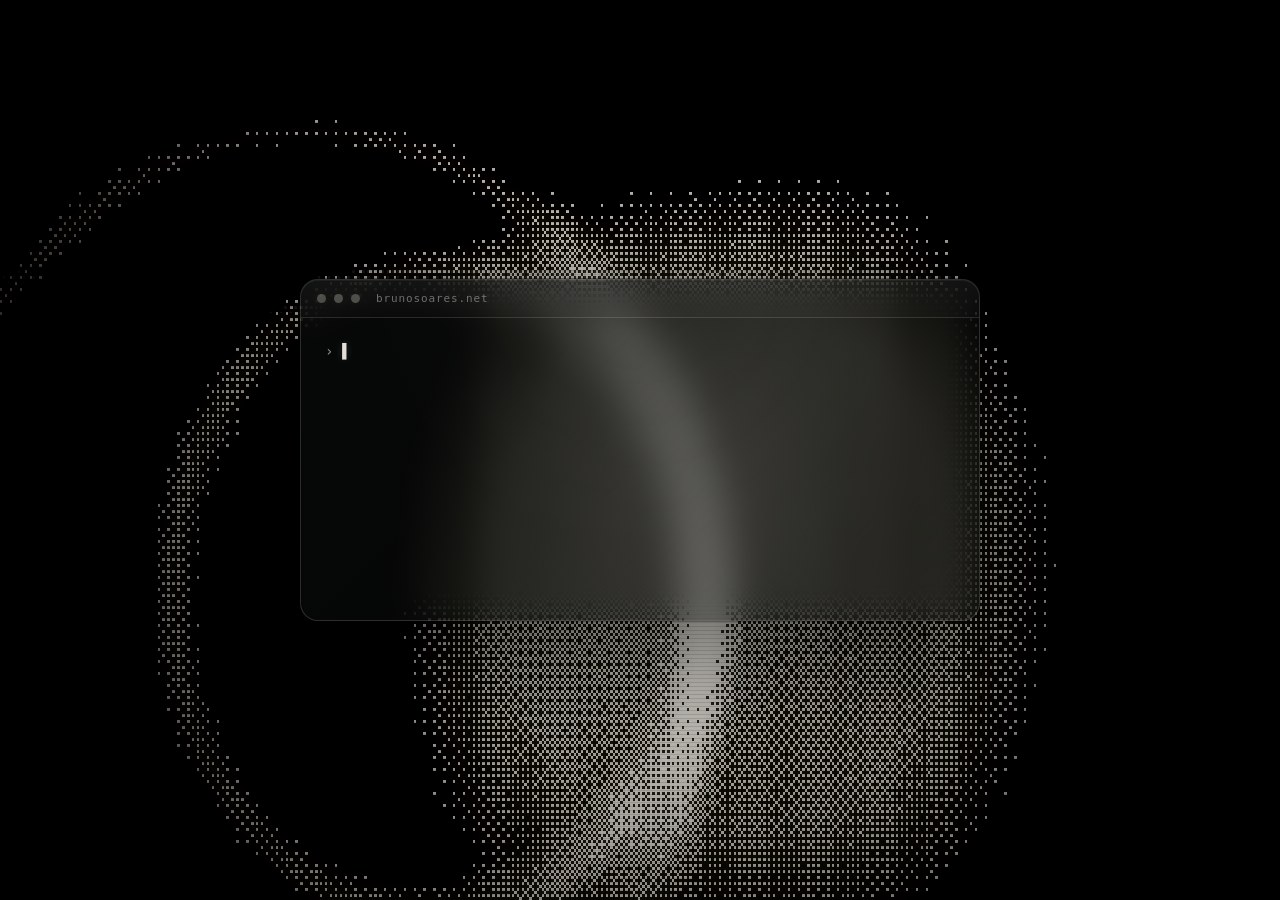
==== index.html @ 2363881c "fix: render terminal command text without input scrolling" ====
<!doctype html>
<html lang="en">
<head>
  <meta charset="UTF-8">
  <meta name="viewport" content="width=device-width, initial-scale=1.0">
  <meta name="description" content="brunosoares.net">
  <meta name="theme-color" content="#000000">
  <meta property="og:type" content="website">
  <meta property="og:title" content="brunosoares.net">
  <meta property="og:description" content="You've arrived.">
  <meta property="og:url" content="https://brunosoares.net/">
  <meta name="twitter:card" content="summary">
  <link rel="canonical" href="https://brunosoares.net/">
  <link rel="icon" href="favicon.svg" type="image/svg+xml">
  <title>brunosoares.net</title>
  <style>
    :root {
      color-scheme: dark;
      --bg: #040504;
      --ink: #f4f1ea;
      --muted: #a3a099;
      --panel: rgba(6, 8, 7, 0.66);
      --line: rgba(244, 241, 234, 0.16);
    }
    * { box-sizing: border-box; }
    html, body { margin: 0; min-height: 100%; background: var(--bg); color: var(--ink); font-family: ui-sans-serif, system-ui, -apple-system, BlinkMacSystemFont, "Segoe UI", sans-serif; overflow: hidden; }
    canvas { position: fixed; inset: 0; width: 100vw; height: 100vh; display: block; }
    .shade {
      position: fixed; inset: 0; pointer-events: none;
      background:
        radial-gradient(circle at 50% 42%, transparent 0 28%, rgba(0,0,0,.24) 62%, rgba(0,0,0,.7) 100%),
        linear-gradient(90deg, rgba(0,0,0,.55), transparent 24%, transparent 76%, rgba(0,0,0,.55));
      mix-blend-mode: multiply;
    }
    .content {
      position: relative; z-index: 2; min-height: 100svh; display: grid; place-items: center;
      padding: max(18px, env(safe-area-inset-top)) max(16px, env(safe-area-inset-right)) max(18px, env(safe-area-inset-bottom)) max(16px, env(safe-area-inset-left));
    }
    .card {
      width: min(560px, 88vw); min-height: 260px; border: 1px solid var(--line); border-radius: 22px;
      background:
        linear-gradient(135deg, rgba(8,10,9,.78), rgba(7,9,8,.48)),
        radial-gradient(circle at 50% 0%, rgba(241,234,219,.08), transparent 58%);
      box-shadow: 0 32px 120px rgba(0,0,0,.58), 0 0 0 1px rgba(0,0,0,.28), inset 0 1px 0 rgba(255,255,255,.05);
      backdrop-filter: blur(16px) saturate(118%);
      overflow: hidden;
      transform: translateY(-1vh);
      transition: width .45s ease, min-height .45s ease, transform .45s ease, border-radius .45s ease, background .45s ease;
    }
    body[data-layout="splash"] .card { width: min(620px, 88vw); min-height: 260px; transform: translateY(-1vh); border-radius: 24px; }
    body[data-layout="terminal"] .card { width: min(560px, 88vw); min-height: 260px; transform: translate(2.5vw, -1vh); border-radius: 18px; }
    .terminal-bar {
      height: 38px; display: flex; align-items: center; gap: 8px; padding: 0 16px;
      border-bottom: 1px solid rgba(241,234,219,.105);
      background: linear-gradient(180deg, rgba(255,255,255,.045), rgba(255,255,255,.01));
    }
    .dot { width: 9px; height: 9px; border-radius: 50%; background: rgba(241,234,219,.28); box-shadow: 0 0 12px rgba(241,234,219,.08); }
    .terminal-title { margin-left: 8px; color: rgba(244,241,234,.42); font: 11px/1 ui-monospace, SFMono-Regular, Menlo, monospace; letter-spacing: .08em; }
    .terminal-body { padding: clamp(42px, 7vw, 76px) clamp(34px, 6vw, 64px); height: 238px; display: flex; flex-direction: column; justify-content: center; align-items: flex-start; }
    .terminal-stack { width: min(31ch, 100%); margin: 0 auto; transition: width .45s ease; }
    .terminal-line { min-height: 1.6em; margin: 0; width: 31ch; max-width: 100%; font-family: ui-monospace, 'SF Mono', 'Cascadia Mono', 'Segoe UI Mono', Menlo, Monaco, Consolas, monospace; text-align: left; transition: width .45s ease, text-align .45s ease, padding-left .45s ease; }
    .terminal-line.domain { font-size: clamp(0.85rem, 2.2vw, 1rem); line-height: 1.6; letter-spacing: 0.18em; text-transform: lowercase; color: rgba(232,236,244,.92); text-shadow: -0.4px 0 rgba(255,80,80,.12), 0.4px 0 rgba(80,120,255,.14), 0 0 12px rgba(180,200,255,.25), 0 0 28px rgba(140,170,255,.12); }
    .terminal-line.message { margin-top: .8rem; color: rgba(220,228,240,.72); font-size: clamp(0.75rem, 1.8vw, 0.875rem); line-height: 1.6; letter-spacing: 0.06em; text-shadow: -0.3px 0 rgba(255,80,80,.08), 0.3px 0 rgba(80,120,255,.10), 0 0 8px rgba(180,200,255,.18); }
    .terminal-line.prompt { margin-top: .8rem; height: 1.6em; }
    .typing-cursor { display: inline-block; width: 1ch; color: rgba(241,234,219,.82); text-shadow: 0 0 8px rgba(180,200,255,.22); visibility: hidden; }
    .typing-cursor.visible { visibility: visible; }
    .typing-cursor.idle { animation: blink 1.06s step-end infinite; }
    @keyframes blink { 0%,100%{opacity:1} 50%{opacity:0} }
    body[data-layout="splash"] .terminal-bar { opacity: .38; }
    body[data-layout="splash"] .terminal-stack { width: min(34ch, 100%); }
    body[data-layout="splash"] .terminal-line { width: 34ch; text-align: center; }
    body[data-layout="splash"] .terminal-line.domain,
    body[data-layout="splash"] .terminal-line.message { padding-left: 1ch; }
    body[data-layout="terminal"] .terminal-bar { opacity: 1; }
    body[data-layout="terminal"] .terminal-stack { width: min(31ch, 100%); }
    body[data-layout="terminal"] .terminal-line { width: 31ch; text-align: left; }
    body[data-layout="terminal"] .terminal-line.domain,
    body[data-layout="terminal"] .terminal-line.message { padding-left: 0; }
    body[data-terminal-mode="interactive"] .card { width: min(680px, calc(100vw - 32px)); min-height: 340px; transform: translate(0, 0); }
    body[data-terminal-mode="interactive"] .terminal-title::before { content: "brunosoares.net"; }
    body[data-terminal-mode="interactive"] .terminal-body { height: 302px; justify-content: flex-start; padding: 22px 24px; }
    body[data-terminal-mode="interactive"] .terminal-stack { display: none; }
    body[data-terminal-mode="interactive"] .terminal-screen { display: block; }
    .terminal-screen { display: none; width: 100%; height: 100%; overflow: hidden; font: 14px/1.65 ui-monospace, 'SF Mono', 'Cascadia Mono', 'Segoe UI Mono', Menlo, Monaco, Consolas, monospace; color: rgba(244,241,234,.84); letter-spacing: .03em; text-shadow: 0 0 8px rgba(244,241,234,.16), 0 0 22px rgba(244,241,234,.06); }
    .terminal-history { white-space: pre-wrap; }
    .history-line { color: rgba(244,241,234,.94); }
    .history-output { color: rgba(244,241,234,.84); }
    .terminal-input-row { position: relative; display: flex; align-items: baseline; flex-wrap: wrap; white-space: pre-wrap; overflow-wrap: anywhere; }
    .prompt-symbol { flex: 0 0 auto; color: rgba(163,160,153,.9); margin-right: 1ch; }
    .command-text { min-width: 0; max-width: calc(100% - 3ch); color: rgba(244,241,234,.94); overflow-wrap: anywhere; }
    .terminal-input { position: absolute; inset: 0 auto auto 0; width: 1px; height: 1em; border: 0; border-radius: 0; padding: 0; margin: 0; outline: none; background: transparent; color: transparent; font: inherit; letter-spacing: inherit; appearance: none; caret-color: transparent; opacity: 0; }
    .command-cursor { display: inline-block; flex: 0 0 auto; color: rgba(244,241,234,.92); animation: blink 1.06s step-end infinite; }
    .terminal-help { color: rgba(141,144,136,.82); }
    .controls {
      position: fixed; z-index: 4; left: 16px; bottom: 16px; right: 16px; display: flex; flex-wrap: wrap; gap: 10px; align-items: center;
      font: 12px/1 ui-monospace, SFMono-Regular, Menlo, monospace; color: rgba(241,234,219,.78);
    }
    button, label {
      border: 1px solid var(--line); background: var(--panel); color: inherit; border-radius: 999px; padding: 10px 12px; backdrop-filter: blur(10px);
    }
    button { cursor: pointer; }
    button.active { background: rgba(241,234,219,.14); color: #fff7e8; border-color: rgba(241,234,219,.34); }
    input { accent-color: #f1eadb; vertical-align: middle; width: 92px; }
    .hint { margin-left: auto; opacity: .55; }
    @media (max-width: 720px) {
      .content { place-items: center; padding: max(18px, env(safe-area-inset-top)) max(12px, env(safe-area-inset-right)) max(18px, env(safe-area-inset-bottom)) max(12px, env(safe-area-inset-left)); }
      body[data-terminal-mode="interactive"] .card { width: calc(100vw - 24px - env(safe-area-inset-left) - env(safe-area-inset-right)); min-height: clamp(220px, 38svh, 320px); margin: 0 auto; border-radius: 16px; }
      .terminal-bar { height: 34px; padding: 0 12px; }
      .dot { width: 7px; height: 7px; }
      body[data-terminal-mode="interactive"] .terminal-body { height: clamp(186px, calc(38svh - 34px), 286px); padding: 16px 17px; }
      .terminal-screen { font-size: clamp(12px, 3.35vw, 14px); line-height: 1.6; letter-spacing: .015em; }
    }
    @media (min-width: 721px) and (max-width: 1100px) {
      body[data-terminal-mode="interactive"] .card { width: min(640px, 84vw); min-height: 320px; }
      body[data-terminal-mode="interactive"] .terminal-body { height: 282px; }
    }
    @media (max-height: 520px) and (orientation: landscape) {
      .content { padding: 18px max(22px, env(safe-area-inset-right)) 18px max(22px, env(safe-area-inset-left)); }
      body[data-terminal-mode="interactive"] .card { width: min(560px, 72vw); min-height: clamp(190px, 68svh, 260px); border-radius: 14px; }
      .terminal-bar { height: 30px; padding: 0 11px; }
      .dot { width: 6px; height: 6px; }
      body[data-terminal-mode="interactive"] .terminal-body { height: clamp(158px, calc(68svh - 30px), 230px); padding: 13px 15px; }
      .terminal-screen { font-size: clamp(11px, 2.3vw, 13px); line-height: 1.45; }
    }
    @media (prefers-reduced-motion: reduce) {
      .card, .terminal-stack, .terminal-line { transition: none !important; }
      .command-cursor, .typing-cursor.idle { animation: blink 1.4s step-end infinite; }
    }
  </style>
</head>
<body data-layout="terminal" data-terminal-mode="interactive">
  <canvas id="bg"></canvas>
  <div class="shade"></div>
  <main class="content" aria-label="Demo content">
    <section class="card" aria-label="Floating terminal concept">
      <div class="terminal-bar" aria-hidden="true">
        <span class="dot"></span><span class="dot"></span><span class="dot"></span>
        <span class="terminal-title"></span>
      </div>
      <div class="terminal-body" id="terminalBody">
        <div class="terminal-stack">
          <p class="terminal-line domain" id="lineDomain"></p>
          <p class="terminal-line message" id="lineMessage"></p>
          <p class="terminal-line prompt" id="linePrompt"><span class="typing-cursor idle" id="typingCursor" aria-hidden="true">▌</span></p>
        </div>
        <div class="terminal-screen" id="terminalScreen" aria-label="Interactive terminal">
          <div class="terminal-history" id="terminalHistory"></div>
          <div class="terminal-input-row">
            <span class="prompt-symbol">›</span><span id="terminalCommandText" class="command-text" aria-hidden="true"></span><input id="terminalInput" class="terminal-input" type="text" autocomplete="off" autocorrect="off" autocapitalize="off" spellcheck="false" aria-label="Terminal command"><span class="command-cursor">▌</span>
          </div>
        </div>
      </div>
    </section>
  </main>
<script>
(() => {
  const canvas = document.getElementById('bg');
  const ctx = canvas.getContext('2d', { alpha: false });
  const dither = document.createElement('canvas');
  const dx = dither.getContext('2d', { willReadFrequently: true });
  const fx = document.createElement('canvas');
  const fctx = fx.getContext('2d');
  let W = 0, H = 0, DPR = 1, paused = false, t0 = performance.now(), mode = 0;
  const controls = { intensity: { value: 0.72 }, motion: { value: 0.38 } };
  const terminalBody = document.getElementById('terminalBody');
  const lineDomain = document.getElementById('lineDomain');
  const lineMessage = document.getElementById('lineMessage');
  const linePrompt = document.getElementById('linePrompt');
  const typingCursor = document.getElementById('typingCursor');
  const terminalInput = document.getElementById('terminalInput');
  const terminalCommandText = document.getElementById('terminalCommandText');
  const terminalHistory = document.getElementById('terminalHistory');
  const routes = {
    photos: 'https://photos.brunosoares.net',
    meals: 'https://meals.brunosoares.net',
  };

  const reducedMotion = matchMedia('(prefers-reduced-motion: reduce)').matches;

  const bayer8 = [
    0,48,12,60,3,51,15,63, 32,16,44,28,35,19,47,31, 8,56,4,52,11,59,7,55, 40,24,36,20,43,27,39,23,
    2,50,14,62,1,49,13,61, 34,18,46,30,33,17,45,29, 10,58,6,54,9,57,5,53, 42,26,38,22,41,25,37,21
  ].map(v => (v + .5) / 64);

  function resize() {
    DPR = Math.min(devicePixelRatio || 1, 2);
    W = Math.floor(innerWidth * DPR); H = Math.floor(innerHeight * DPR);
    canvas.width = W; canvas.height = H;
    const portrait = innerHeight > innerWidth * 1.12;
    if (portrait) {
      const shortSide = Math.min(innerWidth, innerHeight);
      dither.width = Math.max(360, Math.floor(shortSide / 2.1));
      dither.height = dither.width;
    } else {
      dither.width = Math.max(520, Math.floor(innerWidth / 3));
      dither.height = Math.max(300, Math.floor(innerHeight / 3));
    }
    fx.width = dither.width; fx.height = dither.height;
  }
  addEventListener('resize', () => {
    resize();
    if (reducedMotion) requestAnimationFrame(frame);
  }, { passive: true }); resize();

  function smoothNoise(x, y, seed=0) {
    return Math.sin(x * 1.73 + seed) * Math.cos(y * 1.31 - seed * .7) * .5 +
           Math.sin((x + y) * .83 + seed * 1.9) * .26 +
           Math.cos(Math.hypot(x, y) * 1.9 - seed) * .18;
  }
  function clamp(v, a=0, b=1) { return Math.max(a, Math.min(b, v)); }
  function softCircle(x, y, cx, cy, r, feather) {
    const d = Math.hypot(x - cx, y - cy);
    return clamp(1 - (d - r) / feather);
  }
  function ring(x, y, cx, cy, r, width) {
    const d = Math.abs(Math.hypot(x - cx, y - cy) - r);
    return clamp(1 - d / width);
  }

  function renderField(time) {
    const w = dither.width, h = dither.height;
    const img = dx.createImageData(w, h);
    const data = img.data;
    const intensity = Number(controls.intensity.value) * (reducedMotion ? 0.82 : 1);
    const motion = reducedMotion ? 0 : Number(controls.motion.value);
    const tt = time * (.08 + motion * .32);
    const aspect = w / h;

    for (let y = 0, p = 0; y < h; y++) {
      const ny = (y / h - .5) * 2;
      for (let x = 0; x < w; x++, p += 4) {
        const nx = (x / w - .5) * 2 * aspect;
        let v = 0;
        if (mode === 0) {
          const c1x = Math.sin(tt*.83) * .42, c1y = Math.cos(tt*.61) * .28;
          const c2x = Math.cos(tt*.37 + 2.1) * .78, c2y = Math.sin(tt*.51 + .4) * .46;
          v += softCircle(nx, ny, c1x, c1y, .56 + .08*Math.sin(tt), .42) * .66;
          v += ring(nx, ny, c2x, c2y, .72, .12) * .44;
          v += ring(nx, ny, -.9, .38, 1.05 + .08*Math.sin(tt*.7), .1) * .34;
          v += smoothNoise(nx*3.0, ny*3.0, tt) * .12;
        } else if (mode === 1) {
          const wave = Math.sin((nx * 3.1 + smoothNoise(nx*1.4, ny*2.4, tt) * 1.7 + tt) * Math.PI);
          v += (.5 + .5 * wave) * .48;
          v += softCircle(nx, ny, .1*Math.sin(tt), -.05, .9, .75) * .36;
          v += smoothNoise(nx*5.5, ny*2.2, tt*1.7) * .18;
        } else {
          v += ring(nx, ny, -.15 + .1*Math.sin(tt), .05, .78, .08) * .55;
          v += ring(nx, ny, -.15, .05, .36 + .04*Math.cos(tt), .045) * .42;
          v += softCircle(nx, ny, .64, -.42, .38, .32) * .32;
          v += (Math.abs(Math.sin((nx*9.0 + ny*2.0 + tt*.9))) < .18 ? .18 : 0);
          v += smoothNoise(nx*4.2, ny*4.2, tt) * .14;
        }
        const vignette = 1 - clamp(Math.hypot(nx/aspect, ny) * .66);
        v = clamp((v * (.72 + vignette*.28) - .17) * (1.3 * intensity));

        const threshold = bayer8[(x & 7) + ((y & 7) << 3)];
        const dot = v > threshold * .92 ? 1 : 0;
        const shade = dot ? 198 + Math.floor(v * 46) : Math.floor(v * 54);
        data[p] = shade; data[p+1] = shade - 3; data[p+2] = shade - 12; data[p+3] = 255;
      }
    }
    dx.putImageData(img, 0, 0);
  }

  function drawScanlines(time) {
    ctx.save();
    ctx.globalAlpha = .12;
    ctx.fillStyle = '#000';
    const gap = Math.max(3, Math.floor(4 * DPR));
    for (let y = Math.floor((time*18) % gap); y < H; y += gap) ctx.fillRect(0, y, W, 1);
    ctx.restore();
  }

  function drawArtifacts(time) {
    const intensity = Number(controls.intensity.value);
    fctx.clearRect(0,0,fx.width,fx.height);
    fctx.save();
    fctx.globalAlpha = .28 * intensity;
    fctx.fillStyle = '#f1eadb';
    const count = 42;
    for (let i=0;i<count;i++) {
      const x = ((Math.sin(i*97.13 + time*.13) * 43758.5) % 1 + 1) % 1 * fx.width;
      const y = ((Math.sin(i*31.77 + 9 + time*.07) * 24634.2) % 1 + 1) % 1 * fx.height;
      const s = (i % 5 === 0 ? 2.2 : 1.2) * DPR;
      if ((i + Math.floor(time*2)) % 7 === 0) continue;
      fctx.fillRect(x-s*2, y, s*4, s);
      fctx.fillRect(x, y-s*2, s, s*4);
    }
    fctx.globalAlpha = .18 * intensity;
    fctx.font = '10px ui-monospace, SFMono-Regular, Menlo, monospace';
    fctx.fillText('signal: latent / renderer: bayer-8 / state: dreaming', 18, fx.height - 18);
    fctx.restore();

    ctx.save();
    ctx.imageSmoothingEnabled = false;
    ctx.globalCompositeOperation = 'screen';
    ctx.drawImage(fx, 0, 0, W, H);
    ctx.restore();
  }

  function glitchBands(time) {
    const motion = Number(controls.motion.value);
    if (motion < .05) return;
    ctx.save();
    ctx.globalAlpha = .08 + motion * .06;
    const bands = 3;
    for (let i=0;i<bands;i++) {
      const y = Math.floor((((Math.sin(time*.31 + i*2.4)+1)/2) * H));
      const h = Math.max(2, Math.floor((5 + i*4) * DPR));
      const shift = Math.floor(Math.sin(time*2.7 + i) * 18 * DPR * motion);
      ctx.drawImage(canvas, 0, y, W, h, shift, y, W, h);
    }
    ctx.restore();
  }

  function frame(now) {
    const time = reducedMotion ? 0 : (now - t0) / 1000;
    renderField(time);
    ctx.fillStyle = '#040504'; ctx.fillRect(0,0,W,H);
    ctx.save();
    ctx.imageSmoothingEnabled = false;
    ctx.globalAlpha = .9;
    if (innerHeight > innerWidth * 1.12) {
      const cover = Math.max(W / dither.width, H / dither.height);
      const drawW = dither.width * cover;
      const drawH = dither.height * cover;
      ctx.drawImage(dither, (W - drawW) / 2, (H - drawH) / 2, drawW, drawH);
    } else {
      ctx.drawImage(dither, 0, 0, W, H);
    }
    ctx.restore();
    if (!reducedMotion) {
      glitchBands(time);
      drawScanlines(time);
      requestAnimationFrame(frame);
    }
  }
  requestAnimationFrame(frame);
  setTimeout(() => terminalInput.focus(), 120);

  function appendHistory(text, className = 'history-line') {
    const line = document.createElement('div');
    line.className = className;
    line.textContent = text;
    terminalHistory.appendChild(line);
  }

  function syncCommandText() {
    terminalCommandText.textContent = terminalInput.value;
  }
  terminalInput.addEventListener('input', syncCommandText);
  syncCommandText();

  function submitCommand() {
    const raw = terminalInput.value.trim();
    if (!raw) return;
    const cmd = raw.toLowerCase();
    terminalInput.value = '';
    syncCommandText();
    if (cmd === 'clear') {
      terminalHistory.replaceChildren();
      return;
    }
    appendHistory(`› ${raw}`);
    if (routes[cmd]) {
      appendHistory(`opening ${routes[cmd]} …`, 'history-output');
      window.location.href = routes[cmd];
    } else {
      appendHistory(`command not found: ${raw}`, 'history-output');
    }
  }

  terminalInput.addEventListener('keydown', e => {
    if (e.key === 'Enter') { e.preventDefault(); submitCommand(); }
  });

  document.getElementById('terminalScreen').addEventListener('click', () => terminalInput.focus());

  addEventListener('keydown', e => {
    const typingInTerminal = document.body.dataset.terminalMode === 'interactive' && document.activeElement === terminalInput;
    if (e.key === ' ' && !typingInTerminal) { paused = !paused; e.preventDefault(); }
    if (typingInTerminal) return;
    if (e.key.toLowerCase() === 's') {
      const a = document.createElement('a'); a.download = `halftone-bg-${Date.now()}.png`; a.href = canvas.toDataURL('image/png'); a.click();
    }
  });
})();
</script>
</body>
</html>
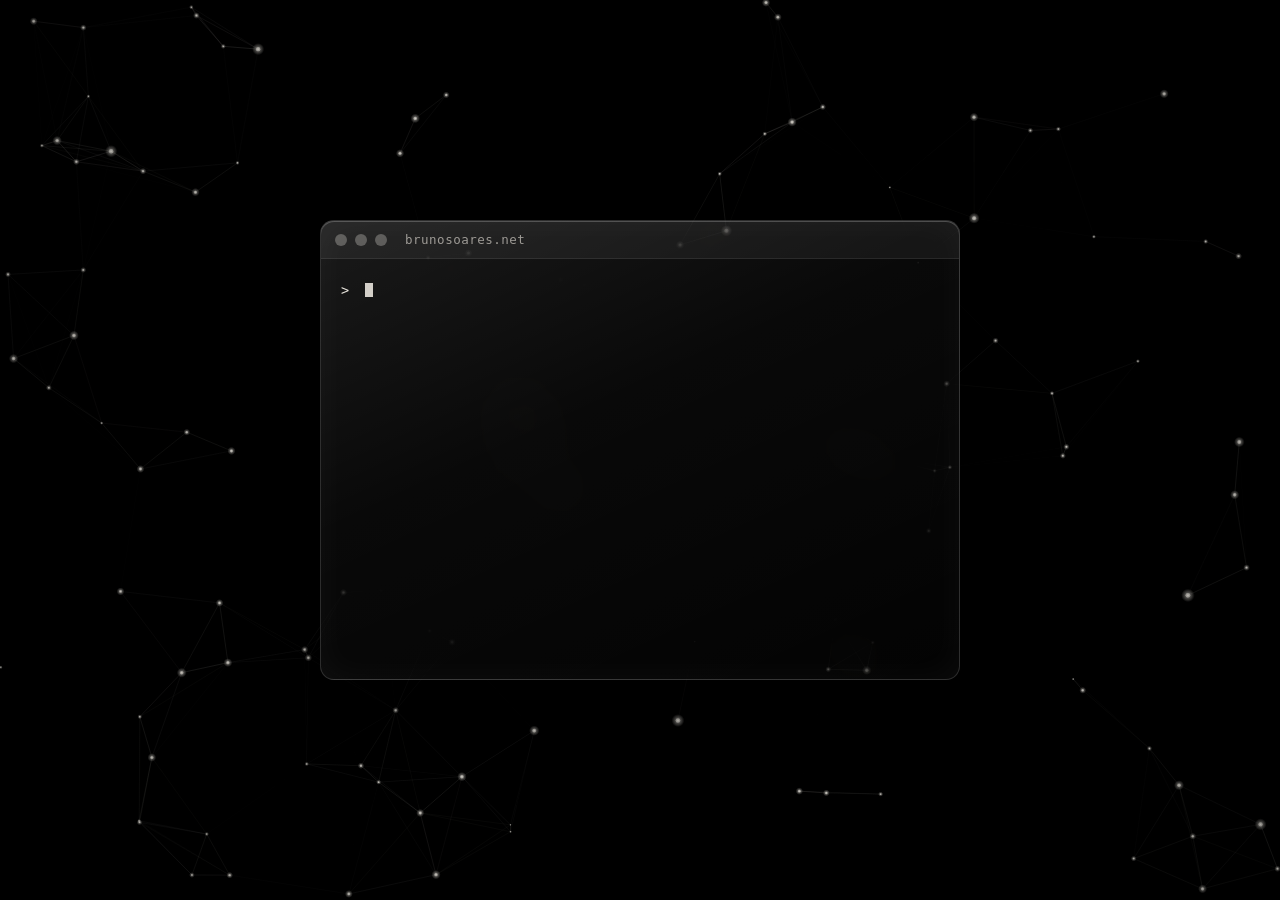
==== commit 10ea8aa4: "Replace landing page with interactive constellation terminal - Self-contained index.html: glass term" ====
--- a/index.html
+++ b/index.html
@@ -1,389 +1,311 @@
-<!doctype html>
+<!DOCTYPE html>
 <html lang="en">
 <head>
-  <meta charset="UTF-8">
-  <meta name="viewport" content="width=device-width, initial-scale=1.0">
-  <meta name="description" content="brunosoares.net">
-  <meta name="theme-color" content="#000000">
-  <meta property="og:type" content="website">
-  <meta property="og:title" content="brunosoares.net">
-  <meta property="og:description" content="You've arrived.">
-  <meta property="og:url" content="https://brunosoares.net/">
-  <meta name="twitter:card" content="summary">
-  <link rel="canonical" href="https://brunosoares.net/">
-  <link rel="icon" href="favicon.svg" type="image/svg+xml">
-  <title>brunosoares.net</title>
-  <style>
-    :root {
-      color-scheme: dark;
-      --bg: #040504;
-      --ink: #f4f1ea;
-      --muted: #a3a099;
-      --panel: rgba(6, 8, 7, 0.66);
-      --line: rgba(244, 241, 234, 0.16);
-    }
-    * { box-sizing: border-box; }
-    html, body { margin: 0; min-height: 100%; background: var(--bg); color: var(--ink); font-family: ui-sans-serif, system-ui, -apple-system, BlinkMacSystemFont, "Segoe UI", sans-serif; overflow: hidden; }
-    canvas { position: fixed; inset: 0; width: 100vw; height: 100vh; display: block; }
-    .shade {
-      position: fixed; inset: 0; pointer-events: none;
-      background:
-        radial-gradient(circle at 50% 42%, transparent 0 28%, rgba(0,0,0,.24) 62%, rgba(0,0,0,.7) 100%),
-        linear-gradient(90deg, rgba(0,0,0,.55), transparent 24%, transparent 76%, rgba(0,0,0,.55));
-      mix-blend-mode: multiply;
-    }
-    .content {
-      position: relative; z-index: 2; min-height: 100svh; display: grid; place-items: center;
-      padding: max(18px, env(safe-area-inset-top)) max(16px, env(safe-area-inset-right)) max(18px, env(safe-area-inset-bottom)) max(16px, env(safe-area-inset-left));
-    }
-    .card {
-      width: min(560px, 88vw); min-height: 260px; border: 1px solid var(--line); border-radius: 22px;
-      background:
-        linear-gradient(135deg, rgba(8,10,9,.78), rgba(7,9,8,.48)),
-        radial-gradient(circle at 50% 0%, rgba(241,234,219,.08), transparent 58%);
-      box-shadow: 0 32px 120px rgba(0,0,0,.58), 0 0 0 1px rgba(0,0,0,.28), inset 0 1px 0 rgba(255,255,255,.05);
-      backdrop-filter: blur(16px) saturate(118%);
-      overflow: hidden;
-      transform: translateY(-1vh);
-      transition: width .45s ease, min-height .45s ease, transform .45s ease, border-radius .45s ease, background .45s ease;
-    }
-    body[data-layout="splash"] .card { width: min(620px, 88vw); min-height: 260px; transform: translateY(-1vh); border-radius: 24px; }
-    body[data-layout="terminal"] .card { width: min(560px, 88vw); min-height: 260px; transform: translate(2.5vw, -1vh); border-radius: 18px; }
-    .terminal-bar {
-      height: 38px; display: flex; align-items: center; gap: 8px; padding: 0 16px;
-      border-bottom: 1px solid rgba(241,234,219,.105);
-      background: linear-gradient(180deg, rgba(255,255,255,.045), rgba(255,255,255,.01));
-    }
-    .dot { width: 9px; height: 9px; border-radius: 50%; background: rgba(241,234,219,.28); box-shadow: 0 0 12px rgba(241,234,219,.08); }
-    .terminal-title { margin-left: 8px; color: rgba(244,241,234,.42); font: 11px/1 ui-monospace, SFMono-Regular, Menlo, monospace; letter-spacing: .08em; }
-    .terminal-body { padding: clamp(42px, 7vw, 76px) clamp(34px, 6vw, 64px); height: 238px; display: flex; flex-direction: column; justify-content: center; align-items: flex-start; }
-    .terminal-stack { width: min(31ch, 100%); margin: 0 auto; transition: width .45s ease; }
-    .terminal-line { min-height: 1.6em; margin: 0; width: 31ch; max-width: 100%; font-family: ui-monospace, 'SF Mono', 'Cascadia Mono', 'Segoe UI Mono', Menlo, Monaco, Consolas, monospace; text-align: left; transition: width .45s ease, text-align .45s ease, padding-left .45s ease; }
-    .terminal-line.domain { font-size: clamp(0.85rem, 2.2vw, 1rem); line-height: 1.6; letter-spacing: 0.18em; text-transform: lowercase; color: rgba(232,236,244,.92); text-shadow: -0.4px 0 rgba(255,80,80,.12), 0.4px 0 rgba(80,120,255,.14), 0 0 12px rgba(180,200,255,.25), 0 0 28px rgba(140,170,255,.12); }
-    .terminal-line.message { margin-top: .8rem; color: rgba(220,228,240,.72); font-size: clamp(0.75rem, 1.8vw, 0.875rem); line-height: 1.6; letter-spacing: 0.06em; text-shadow: -0.3px 0 rgba(255,80,80,.08), 0.3px 0 rgba(80,120,255,.10), 0 0 8px rgba(180,200,255,.18); }
-    .terminal-line.prompt { margin-top: .8rem; height: 1.6em; }
-    .typing-cursor { display: inline-block; width: 1ch; color: rgba(241,234,219,.82); text-shadow: 0 0 8px rgba(180,200,255,.22); visibility: hidden; }
-    .typing-cursor.visible { visibility: visible; }
-    .typing-cursor.idle { animation: blink 1.06s step-end infinite; }
-    @keyframes blink { 0%,100%{opacity:1} 50%{opacity:0} }
-    body[data-layout="splash"] .terminal-bar { opacity: .38; }
-    body[data-layout="splash"] .terminal-stack { width: min(34ch, 100%); }
-    body[data-layout="splash"] .terminal-line { width: 34ch; text-align: center; }
-    body[data-layout="splash"] .terminal-line.domain,
-    body[data-layout="splash"] .terminal-line.message { padding-left: 1ch; }
-    body[data-layout="terminal"] .terminal-bar { opacity: 1; }
-    body[data-layout="terminal"] .terminal-stack { width: min(31ch, 100%); }
-    body[data-layout="terminal"] .terminal-line { width: 31ch; text-align: left; }
-    body[data-layout="terminal"] .terminal-line.domain,
-    body[data-layout="terminal"] .terminal-line.message { padding-left: 0; }
-    body[data-terminal-mode="interactive"] .card { width: min(680px, calc(100vw - 32px)); min-height: 340px; transform: translate(0, 0); }
-    body[data-terminal-mode="interactive"] .terminal-title::before { content: "brunosoares.net"; }
-    body[data-terminal-mode="interactive"] .terminal-body { height: 302px; justify-content: flex-start; padding: 22px 24px; }
-    body[data-terminal-mode="interactive"] .terminal-stack { display: none; }
-    body[data-terminal-mode="interactive"] .terminal-screen { display: block; }
-    .terminal-screen { display: none; width: 100%; height: 100%; overflow: hidden; font: 14px/1.65 ui-monospace, 'SF Mono', 'Cascadia Mono', 'Segoe UI Mono', Menlo, Monaco, Consolas, monospace; color: rgba(244,241,234,.84); letter-spacing: .03em; text-shadow: 0 0 8px rgba(244,241,234,.16), 0 0 22px rgba(244,241,234,.06); }
-    .terminal-history { white-space: pre-wrap; }
-    .history-line { color: rgba(244,241,234,.94); }
-    .history-output { color: rgba(244,241,234,.84); }
-    .terminal-input-row { position: relative; display: flex; align-items: baseline; flex-wrap: wrap; white-space: pre-wrap; overflow-wrap: anywhere; }
-    .prompt-symbol { flex: 0 0 auto; color: rgba(163,160,153,.9); margin-right: 1ch; }
-    .command-text { min-width: 0; max-width: calc(100% - 3ch); color: rgba(244,241,234,.94); overflow-wrap: anywhere; }
-    .terminal-input { position: absolute; inset: 0 auto auto 0; width: 1px; height: 1em; border: 0; border-radius: 0; padding: 0; margin: 0; outline: none; background: transparent; color: transparent; font: inherit; letter-spacing: inherit; appearance: none; caret-color: transparent; opacity: 0; }
-    .command-cursor { display: inline-block; flex: 0 0 auto; color: rgba(244,241,234,.92); animation: blink 1.06s step-end infinite; }
-    .terminal-help { color: rgba(141,144,136,.82); }
-    .controls {
-      position: fixed; z-index: 4; left: 16px; bottom: 16px; right: 16px; display: flex; flex-wrap: wrap; gap: 10px; align-items: center;
-      font: 12px/1 ui-monospace, SFMono-Regular, Menlo, monospace; color: rgba(241,234,219,.78);
-    }
-    button, label {
-      border: 1px solid var(--line); background: var(--panel); color: inherit; border-radius: 999px; padding: 10px 12px; backdrop-filter: blur(10px);
-    }
-    button { cursor: pointer; }
-    button.active { background: rgba(241,234,219,.14); color: #fff7e8; border-color: rgba(241,234,219,.34); }
-    input { accent-color: #f1eadb; vertical-align: middle; width: 92px; }
-    .hint { margin-left: auto; opacity: .55; }
-    @media (max-width: 720px) {
-      .content { place-items: center; padding: max(18px, env(safe-area-inset-top)) max(12px, env(safe-area-inset-right)) max(18px, env(safe-area-inset-bottom)) max(12px, env(safe-area-inset-left)); }
-      body[data-terminal-mode="interactive"] .card { width: calc(100vw - 24px - env(safe-area-inset-left) - env(safe-area-inset-right)); min-height: clamp(220px, 38svh, 320px); margin: 0 auto; border-radius: 16px; }
-      .terminal-bar { height: 34px; padding: 0 12px; }
-      .dot { width: 7px; height: 7px; }
-      body[data-terminal-mode="interactive"] .terminal-body { height: clamp(186px, calc(38svh - 34px), 286px); padding: 16px 17px; }
-      .terminal-screen { font-size: clamp(12px, 3.35vw, 14px); line-height: 1.6; letter-spacing: .015em; }
-    }
-    @media (min-width: 721px) and (max-width: 1100px) {
-      body[data-terminal-mode="interactive"] .card { width: min(640px, 84vw); min-height: 320px; }
-      body[data-terminal-mode="interactive"] .terminal-body { height: 282px; }
-    }
-    @media (max-height: 520px) and (orientation: landscape) {
-      .content { padding: 18px max(22px, env(safe-area-inset-right)) 18px max(22px, env(safe-area-inset-left)); }
-      body[data-terminal-mode="interactive"] .card { width: min(560px, 72vw); min-height: clamp(190px, 68svh, 260px); border-radius: 14px; }
-      .terminal-bar { height: 30px; padding: 0 11px; }
-      .dot { width: 6px; height: 6px; }
-      body[data-terminal-mode="interactive"] .terminal-body { height: clamp(158px, calc(68svh - 30px), 230px); padding: 13px 15px; }
-      .terminal-screen { font-size: clamp(11px, 2.3vw, 13px); line-height: 1.45; }
-    }
-    @media (prefers-reduced-motion: reduce) {
-      .card, .terminal-stack, .terminal-line { transition: none !important; }
-      .command-cursor, .typing-cursor.idle { animation: blink 1.4s step-end infinite; }
-    }
-  </style>
+<meta charset="utf-8" />
+<meta name="viewport" content="width=device-width, initial-scale=1, viewport-fit=cover" />
+<title>brunosoares.net</title>
+<meta name="description" content="An interactive landing page — a constellation field that reacts to your cursor, framed by a quiet glass terminal.">
+<meta name="theme-color" content="#000000">
+<meta property="og:type" content="website">
+<meta property="og:title" content="brunosoares.net">
+<meta property="og:description" content="An interactive landing page — a constellation field that reacts to your cursor, framed by a quiet glass terminal.">
+<meta property="og:url" content="https://brunosoares.net/">
+<meta name="twitter:card" content="summary">
+<link rel="canonical" href="https://brunosoares.net/">
+<link rel="icon" href="favicon.svg" type="image/svg+xml">
+<style>
+  :root { --ink:#e8e4dc; --accent:#e8e4dc; }
+  * { margin:0; padding:0; box-sizing:border-box; }
+  html, body { height:100%; background:#000; overflow:hidden; }
+  body {
+    font-family: ui-monospace, "SFMono-Regular", Menlo, Consolas, monospace;
+    color:var(--ink); touch-action:none;
+  }
+  #bg { position:fixed; inset:0; width:100%; height:100%; display:block; z-index:0; pointer-events:none; }
+
+  /* ---- glass terminal ---- */
+  .term {
+    position:fixed; z-index:2;
+    top:50%; left:50%; transform:translate(-50%,-50%);
+    width:min(640px, 92vw);
+    height:min(62vh, 460px);
+    border-radius:14px; overflow:hidden;
+    background:linear-gradient(155deg, rgba(255,255,255,.10), rgba(255,255,255,.035) 42%, rgba(255,255,255,.012));
+    -webkit-backdrop-filter:blur(28px) saturate(1.25);
+    backdrop-filter:blur(28px) saturate(1.25);
+    border:1px solid rgba(255,255,255,.16);
+    box-shadow:0 30px 80px rgba(0,0,0,.55), inset 0 1px 0 rgba(255,255,255,.22), inset 0 0 36px rgba(255,255,255,.04);
+  }
+  .bar {
+    height:38px; display:flex; align-items:center; gap:14px; padding:0 14px;
+    background:rgba(255,255,255,.05); border-bottom:1px solid rgba(255,255,255,.08);
+  }
+  .lights { display:flex; gap:8px; }
+  .lights i { width:12px; height:12px; border-radius:50%; display:block; background:rgba(232,228,220,.30); }
+  .title { flex:1; text-align:left; padding-left:4px; font-size:12.5px; letter-spacing:.04em; color:rgba(232,228,220,.62); }
+  .screen {
+    position:relative; height:calc(100% - 38px); padding:18px 20px; overflow:auto;
+    background:transparent; scrollbar-width:none; -ms-overflow-style:none;
+  }
+  .screen::-webkit-scrollbar { display:none; }
+  .lines { display:flex; flex-direction:column; gap:3px; }
+  .lines .row { font-size:13.5px; line-height:1.5; white-space:pre-wrap; word-break:break-word; }
+  .row.echo { color:rgba(232,228,220,.92); }
+  .row.dim  { color:rgba(232,228,220,.45); }
+  .inputline { display:flex; align-items:baseline; gap:8px; font-size:13.5px; line-height:1.5; margin-top:3px; white-space:pre; }
+  .prompt { color:var(--accent); flex:0 0 auto; }
+  .cmd { color:rgba(232,228,220,.92); white-space:pre; }
+  .cursor { display:inline-block; width:8px; height:1.05em; background:rgba(232,228,220,.9); transform:translateY(2px); animation:blink 1.05s steps(1,end) infinite; }
+  @keyframes blink { 0%,49%{opacity:1} 50%,100%{opacity:0} }
+  .hidden { position:absolute; inset:0; opacity:0; border:0; padding:0; margin:0; font-size:1px; color:transparent; background:transparent; caret-color:transparent; width:100%; height:100%; }
+</style>
 </head>
-<body data-layout="terminal" data-terminal-mode="interactive">
+<body>
   <canvas id="bg"></canvas>
-  <div class="shade"></div>
-  <main class="content" aria-label="Demo content">
-    <section class="card" aria-label="Floating terminal concept">
-      <div class="terminal-bar" aria-hidden="true">
-        <span class="dot"></span><span class="dot"></span><span class="dot"></span>
-        <span class="terminal-title"></span>
-      </div>
-      <div class="terminal-body" id="terminalBody">
-        <div class="terminal-stack">
-          <p class="terminal-line domain" id="lineDomain"></p>
-          <p class="terminal-line message" id="lineMessage"></p>
-          <p class="terminal-line prompt" id="linePrompt"><span class="typing-cursor idle" id="typingCursor" aria-hidden="true">▌</span></p>
-        </div>
-        <div class="terminal-screen" id="terminalScreen" aria-label="Interactive terminal">
-          <div class="terminal-history" id="terminalHistory"></div>
-          <div class="terminal-input-row">
-            <span class="prompt-symbol">›</span><span id="terminalCommandText" class="command-text" aria-hidden="true"></span><input id="terminalInput" class="terminal-input" type="text" autocomplete="off" autocorrect="off" autocapitalize="off" spellcheck="false" aria-label="Terminal command"><span class="command-cursor">▌</span>
-          </div>
-        </div>
-      </div>
-    </section>
-  </main>
+  <div class="term" id="term">
+    <div class="bar"><span class="lights"><i></i><i></i><i></i></span><span class="title">brunosoares.net</span></div>
+    <div class="screen" id="screen">
+      <div class="lines" id="lines"></div>
+      <div class="inputline"><span class="prompt">&gt;</span><span class="cmd" id="cmd"></span><span class="cursor" id="cursor"></span></div>
+    </div>
+    <input id="hidden" class="hidden" autocomplete="off" autocapitalize="off" autocorrect="off" spellcheck="false" />
+  </div>
+
 <script>
-(() => {
+(function () {
   const canvas = document.getElementById('bg');
   const ctx = canvas.getContext('2d', { alpha: false });
-  const dither = document.createElement('canvas');
-  const dx = dither.getContext('2d', { willReadFrequently: true });
-  const fx = document.createElement('canvas');
-  const fctx = fx.getContext('2d');
-  let W = 0, H = 0, DPR = 1, paused = false, t0 = performance.now(), mode = 0;
-  const controls = { intensity: { value: 0.72 }, motion: { value: 0.38 } };
-  const terminalBody = document.getElementById('terminalBody');
-  const lineDomain = document.getElementById('lineDomain');
-  const lineMessage = document.getElementById('lineMessage');
-  const linePrompt = document.getElementById('linePrompt');
-  const typingCursor = document.getElementById('typingCursor');
-  const terminalInput = document.getElementById('terminalInput');
-  const terminalCommandText = document.getElementById('terminalCommandText');
-  const terminalHistory = document.getElementById('terminalHistory');
-  const routes = {
-    photos: 'https://photos.brunosoares.net',
-    meals: 'https://meals.brunosoares.net',
-  };
-
-  const reducedMotion = matchMedia('(prefers-reduced-motion: reduce)').matches;
-
-  const bayer8 = [
-    0,48,12,60,3,51,15,63, 32,16,44,28,35,19,47,31, 8,56,4,52,11,59,7,55, 40,24,36,20,43,27,39,23,
-    2,50,14,62,1,49,13,61, 34,18,46,30,33,17,45,29, 10,58,6,54,9,57,5,53, 42,26,38,22,41,25,37,21
-  ].map(v => (v + .5) / 64);
-
-  function resize() {
-    DPR = Math.min(devicePixelRatio || 1, 2);
-    W = Math.floor(innerWidth * DPR); H = Math.floor(innerHeight * DPR);
-    canvas.width = W; canvas.height = H;
-    const portrait = innerHeight > innerWidth * 1.12;
-    if (portrait) {
-      const shortSide = Math.min(innerWidth, innerHeight);
-      dither.width = Math.max(360, Math.floor(shortSide / 2.1));
-      dither.height = dither.width;
+  const INK = '232,228,220';
+  const THEMES = { bone:{rgb:'232,228,220',glow:[235,231,223]}, ash:{rgb:'210,213,216',glow:[214,217,220]} };
+  let theme = 'bone';
+  const acc = () => THEMES[theme].rgb;
+
+  const MODES = ['constellation','nebula','rain','grid','spark'];
+  const MODE_BY_NUM = { '1':'constellation','2':'nebula','3':'rain','4':'grid','5':'spark' };
+  let mode = 'constellation';
+
+  const cfg = { baseDivisor:9000, maxNodes:175, minNodes:40, linkDist:132, cursorLinkDist:244, baseSpeed:0.22, dotCore:1.6 };
+  let w,h,dpr, particles=[], nebulaBlobs=[];
+  const mouse = { x:-1e4, y:-1e4, active:false };
+  let lastActivity = performance.now();
+  const reduce = window.matchMedia('(prefers-reduced-motion: reduce)').matches;
+
+  function makeGlow(rgb){
+    const R=18,s=R*2,c=document.createElement('canvas'); c.width=c.height=s;
+    const x=c.getContext('2d'); const g=x.createRadialGradient(R,R,0,R,R,R);
+    g.addColorStop(0,`rgba(${rgb},1)`); g.addColorStop(0.22,`rgba(${rgb},0.5)`); g.addColorStop(1,`rgba(${rgb},0)`);
+    x.fillStyle=g; x.fillRect(0,0,s,s); return c;
+  }
+  const glowSprites={ bone:makeGlow(THEMES.bone.glow.join(',')), ash:makeGlow(THEMES.ash.glow.join(',')) };
+  const nodeGlow = () => glowSprites[theme];
+  function linkColor(t){
+    const [r0,g0,b0]=[232,228,220],[r1,g1,b1]=THEMES[theme].glow;
+    return `${Math.round(r0+(r1-r0)*t)},${Math.round(g0+(g1-g0)*t)},${Math.round(b0+(b1-b0)*t)}`;
+  }
+
+  function buildParticles(){
+    const target=Math.max(cfg.minNodes,Math.min(cfg.maxNodes,Math.round((w*h)/cfg.baseDivisor)));
+    particles=[];
+    for(let i=0;i<target;i++){
+      const z=0.45+Math.random()*0.55;
+      particles.push({
+        x:Math.random()*w, y:Math.random()*h,
+        vx:(Math.random()-0.5)*cfg.baseSpeed, vy:(Math.random()-0.5)*cfg.baseSpeed,
+        z, size:0.55+Math.random()*1.05, cwarm:0,
+        rlen:22+Math.random()*54, rsp:2.8+Math.random()*4.6, ra:0.07+Math.random()*0.16
+      });
+    }
+  }
+  function buildNebula(){
+    nebulaBlobs=[];
+    for(let i=0;i<7;i++) nebulaBlobs.push({ x:Math.random()*w, y:Math.random()*h, r:Math.max(w,h)*0.28+Math.random()*Math.max(w,h)*0.28,
+      vx:(Math.random()-0.5)*0.18, vy:(Math.random()-0.5)*0.18, ph:Math.random()*Math.PI*2, warm:Math.random()<0.5 });
+  }
+  function resize(){
+    dpr=Math.min(window.devicePixelRatio||1,2);
+    w=window.innerWidth; h=window.innerHeight;
+    canvas.width=w*dpr; canvas.height=h*dpr; ctx.setTransform(dpr,0,0,dpr,0,0);
+    buildParticles(); buildNebula();
+  }
+
+  let phase=0, pulseT=0;
+  function frame(){
+    const now=performance.now();
+    const idle=now-lastActivity;
+    const breath=(idle>2500&&!reduce)?(0.82+0.18*Math.sin(now*0.0012)):1;
+    phase+=0.012; pulseT+=0.016;
+
+    if(mode==='flow'){
+      renderFlow();
     } else {
-      dither.width = Math.max(520, Math.floor(innerWidth / 3));
-      dither.height = Math.max(300, Math.floor(innerHeight / 3));
-    }
-    fx.width = dither.width; fx.height = dither.height;
-  }
-  addEventListener('resize', () => {
-    resize();
-    if (reducedMotion) requestAnimationFrame(frame);
-  }, { passive: true }); resize();
-
-  function smoothNoise(x, y, seed=0) {
-    return Math.sin(x * 1.73 + seed) * Math.cos(y * 1.31 - seed * .7) * .5 +
-           Math.sin((x + y) * .83 + seed * 1.9) * .26 +
-           Math.cos(Math.hypot(x, y) * 1.9 - seed) * .18;
-  }
-  function clamp(v, a=0, b=1) { return Math.max(a, Math.min(b, v)); }
-  function softCircle(x, y, cx, cy, r, feather) {
-    const d = Math.hypot(x - cx, y - cy);
-    return clamp(1 - (d - r) / feather);
-  }
-  function ring(x, y, cx, cy, r, width) {
-    const d = Math.abs(Math.hypot(x - cx, y - cy) - r);
-    return clamp(1 - d / width);
-  }
-
-  function renderField(time) {
-    const w = dither.width, h = dither.height;
-    const img = dx.createImageData(w, h);
-    const data = img.data;
-    const intensity = Number(controls.intensity.value) * (reducedMotion ? 0.82 : 1);
-    const motion = reducedMotion ? 0 : Number(controls.motion.value);
-    const tt = time * (.08 + motion * .32);
-    const aspect = w / h;
-
-    for (let y = 0, p = 0; y < h; y++) {
-      const ny = (y / h - .5) * 2;
-      for (let x = 0; x < w; x++, p += 4) {
-        const nx = (x / w - .5) * 2 * aspect;
-        let v = 0;
-        if (mode === 0) {
-          const c1x = Math.sin(tt*.83) * .42, c1y = Math.cos(tt*.61) * .28;
-          const c2x = Math.cos(tt*.37 + 2.1) * .78, c2y = Math.sin(tt*.51 + .4) * .46;
-          v += softCircle(nx, ny, c1x, c1y, .56 + .08*Math.sin(tt), .42) * .66;
-          v += ring(nx, ny, c2x, c2y, .72, .12) * .44;
-          v += ring(nx, ny, -.9, .38, 1.05 + .08*Math.sin(tt*.7), .1) * .34;
-          v += smoothNoise(nx*3.0, ny*3.0, tt) * .12;
-        } else if (mode === 1) {
-          const wave = Math.sin((nx * 3.1 + smoothNoise(nx*1.4, ny*2.4, tt) * 1.7 + tt) * Math.PI);
-          v += (.5 + .5 * wave) * .48;
-          v += softCircle(nx, ny, .1*Math.sin(tt), -.05, .9, .75) * .36;
-          v += smoothNoise(nx*5.5, ny*2.2, tt*1.7) * .18;
-        } else {
-          v += ring(nx, ny, -.15 + .1*Math.sin(tt), .05, .78, .08) * .55;
-          v += ring(nx, ny, -.15, .05, .36 + .04*Math.cos(tt), .045) * .42;
-          v += softCircle(nx, ny, .64, -.42, .38, .32) * .32;
-          v += (Math.abs(Math.sin((nx*9.0 + ny*2.0 + tt*.9))) < .18 ? .18 : 0);
-          v += smoothNoise(nx*4.2, ny*4.2, tt) * .14;
-        }
-        const vignette = 1 - clamp(Math.hypot(nx/aspect, ny) * .66);
-        v = clamp((v * (.72 + vignette*.28) - .17) * (1.3 * intensity));
-
-        const threshold = bayer8[(x & 7) + ((y & 7) << 3)];
-        const dot = v > threshold * .92 ? 1 : 0;
-        const shade = dot ? 198 + Math.floor(v * 46) : Math.floor(v * 54);
-        data[p] = shade; data[p+1] = shade - 3; data[p+2] = shade - 12; data[p+3] = 255;
+      ctx.fillStyle='#000'; ctx.fillRect(0,0,w,h);
+      if(mode==='nebula') renderNebula(breath);
+      else if(mode==='rain') renderRain();
+      else if(mode==='grid') renderGrid();
+      else if(mode==='spark') renderSpark();
+      else renderConstellation(breath);
+    }
+
+    const v=ctx.createRadialGradient(w/2,h/2,Math.min(w,h)*0.30,w/2,h/2,Math.max(w,h)*0.80);
+    v.addColorStop(0,'rgba(0,0,0,0)'); v.addColorStop(1,'rgba(0,0,0,0.42)');
+    ctx.fillStyle=v; ctx.fillRect(0,0,w,h);
+
+    if(!reduce) requestAnimationFrame(frame);
+  }
+
+  function renderConstellation(breath){
+    for(const p of particles){ p.cwarm=0;
+      if(!reduce){ p.x+=p.vx*p.z; p.y+=p.vy*p.z;
+        if(p.x<0)p.x+=w; else if(p.x>w)p.x-=w; if(p.y<0)p.y+=h; else if(p.y>h)p.y-=h; } }
+    for(let i=0;i<particles.length;i++){ const a=particles[i];
+      for(let j=i+1;j<particles.length;j++){ const b=particles[j];
+        const dx=a.x-b.x,dy=a.y-b.y,d=Math.hypot(dx,dy);
+        if(d<cfg.linkDist){ const zf=Math.min(a.z,b.z),warm=Math.max(a.cwarm,b.cwarm);
+          ctx.strokeStyle=`rgba(${warm>0.01?linkColor(warm):INK},${(1-d/cfg.linkDist)*(warm>0.01?(0.20+warm*0.5):0.18)*zf*breath})`;
+          ctx.lineWidth=1; ctx.beginPath(); ctx.moveTo(a.x,a.y); ctx.lineTo(b.x,b.y); ctx.stroke(); } } }
+    if(mouse.active){ for(const p of particles){ const dx=p.x-mouse.x,dy=p.y-mouse.y,d=Math.hypot(dx,dy);
+      if(d<cfg.cursorLinkDist){ const s=1-d/cfg.cursorLinkDist; p.cwarm=Math.max(p.cwarm,s);
+        ctx.strokeStyle=`rgba(${acc()},${s*0.5})`; ctx.lineWidth=1; ctx.beginPath(); ctx.moveTo(p.x,p.y); ctx.lineTo(mouse.x,mouse.y); ctx.stroke();
+        const t=(phase+p.x*0.0007+p.y*0.0009)%1; ctx.beginPath(); ctx.arc(p.x+(mouse.x-p.x)*t,p.y+(mouse.y-p.y)*t,1.6,0,Math.PI*2);
+        ctx.fillStyle=`rgba(${acc()},${s*0.9})`; ctx.fill(); } }
+      const g=ctx.createRadialGradient(mouse.x,mouse.y,0,mouse.x,mouse.y,cfg.cursorLinkDist*0.85);
+      g.addColorStop(0,`rgba(${acc()},0.12)`); g.addColorStop(1,`rgba(${acc()},0)`); ctx.fillStyle=g; ctx.fillRect(0,0,w,h); }
+    for(const p of particles){ const core=cfg.dotCore*p.z*p.size*(1+p.cwarm*1.4), glow=core*5.5;
+      ctx.globalAlpha=Math.min(0.7+p.z*0.35+p.cwarm*0.2,1)*breath; ctx.drawImage(nodeGlow(),p.x-glow/2,p.y-glow/2,glow,glow);
+      ctx.globalAlpha=Math.min(0.95,0.6+p.cwarm)*breath; ctx.fillStyle=`rgba(${p.cwarm>0.05?acc():INK},1)`;
+      ctx.beginPath(); ctx.arc(p.x,p.y,core,0,Math.PI*2); ctx.fill(); }
+    ctx.globalAlpha=1;
+  }
+
+  function renderNebula(breath){
+    for(const b of nebulaBlobs){
+      if(!reduce){ b.x+=b.vx; b.y+=b.vy; if(b.x<-b.r)b.x=w+b.r; if(b.x>w+b.r)b.x=-b.r; if(b.y<-b.r)b.y=h+b.r; if(b.y>h+b.r)b.y=-b.r; }
+      const pulse=0.5+0.5*Math.sin(phase*0.6+b.ph);
+      const rgb=b.warm?THEMES.bone.glow:THEMES.ash.glow;
+      const grd=ctx.createRadialGradient(b.x,b.y,0,b.x,b.y,b.r);
+      grd.addColorStop(0,`rgba(${rgb},${0.15*pulse*breath})`);
+      grd.addColorStop(0.5,`rgba(${rgb},${0.06*pulse*breath})`);
+      grd.addColorStop(1,'rgba(0,0,0,0)');
+      ctx.fillStyle=grd; ctx.fillRect(0,0,w,h);
+    }
+    for(const p of particles){ p.x+=p.vx*0.3; p.y+=p.vy*0.3;
+      if(p.x<0)p.x+=w; else if(p.x>w)p.x-=w; if(p.y<0)p.y+=h; else if(p.y>h)p.y-=h;
+      ctx.globalAlpha=0.5*p.z*breath; ctx.fillStyle=`rgba(${INK},1)`;
+      ctx.beginPath(); ctx.arc(p.x,p.y,cfg.dotCore*p.z*p.size*0.7,0,Math.PI*2); ctx.fill(); }
+    ctx.globalAlpha=1;
+  }
+
+  function renderRain(){
+    for(const p of particles){
+      if(!reduce){ p.y+=p.rsp; if(p.y-p.rlen>h){ p.y=-p.rlen; p.x=Math.random()*w; } if(p.x<0)p.x+=w; else if(p.x>w)p.x-=w; }
+      ctx.strokeStyle=`rgba(${INK},${p.ra})`; ctx.lineWidth=1.2;
+      ctx.beginPath(); ctx.moveTo(p.x,p.y); ctx.lineTo(p.x,p.y-p.rlen); ctx.stroke();
+    }
+    if(mouse.active){ ctx.fillStyle=`rgba(${acc()},0.9)`; ctx.beginPath(); ctx.arc(mouse.x,mouse.y,6,0,Math.PI*2); ctx.fill(); }
+  }
+
+  function renderFlow(){
+    ctx.fillStyle='rgba(0,0,0,0.10)'; ctx.fillRect(0,0,w,h);   // fade -> smoky trails
+    for(const p of particles){
+      const a=(Math.sin(p.x*0.0035)+Math.cos(p.y*0.0035))*Math.PI*0.8 + phase*0.15;
+      const nx=p.x+Math.cos(a)*1.8, ny=p.y+Math.sin(a)*1.8;
+      ctx.strokeStyle=`rgba(${INK},${0.16+0.16*p.z})`; ctx.lineWidth=1.1;
+      ctx.beginPath(); ctx.moveTo(p.x,p.y); ctx.lineTo(nx,ny); ctx.stroke();
+      p.x=nx; p.y=ny;
+      if(p.x<0)p.x+=w; else if(p.x>w)p.x-=w; if(p.y<0)p.y+=h; else if(p.y>h)p.y-=h;
+    }
+    if(mouse.active){ ctx.fillStyle=`rgba(${acc()},0.85)`; ctx.beginPath(); ctx.arc(mouse.x,mouse.y,5,0,Math.PI*2); ctx.fill(); }
+  }
+
+  function renderGrid(){
+    const spacing=Math.max(26,Math.min(38,Math.round(Math.min(w,h)/26)));
+    const ox=((w%spacing)/2)+spacing/2, oy=((h%spacing)/2)+spacing/2;
+    const cols=Math.ceil((w-ox)/spacing)+1, rows=Math.ceil((h-oy)/spacing)+1;
+    const cx=mouse.active?mouse.x:w/2, cy=mouse.active?mouse.y:h/2;
+    const near=(gx,gy)=>{ if(!mouse.active) return 0; const dm=Math.hypot(gx-mouse.x,gy-mouse.y); return dm<cfg.cursorLinkDist?1-dm/cfg.cursorLinkDist:0; };
+
+    // faint full lattice skeleton: lines + intersection dots
+    ctx.strokeStyle=`rgba(${INK},0.05)`; ctx.lineWidth=1;
+    for(let c=0;c<cols;c++){ const x=ox+c*spacing; ctx.beginPath(); ctx.moveTo(x,oy); ctx.lineTo(x,oy+(rows-1)*spacing); ctx.stroke(); }
+    for(let r=0;r<rows;r++){ const y=oy+r*spacing; ctx.beginPath(); ctx.moveTo(ox,y); ctx.lineTo(ox+(cols-1)*spacing,y); ctx.stroke(); }
+    for(let r=0;r<rows;r++) for(let c=0;c<cols;c++){
+      const x=ox+c*spacing, y=oy+r*spacing, n=near(x,y);
+      ctx.globalAlpha=0.07+n*0.5; ctx.fillStyle=`rgba(${n>0.01?acc():INK},1)`;
+      ctx.beginPath(); ctx.arc(x,y,1.1,0,Math.PI*2); ctx.fill();
+    }
+    ctx.globalAlpha=1;
+
+    // shared stars glide into nearest lattice slot and light up as nodes
+    for(const p of particles){
+      const gx=ox+Math.round((p.x-ox)/spacing)*spacing;
+      const gy=oy+Math.round((p.y-oy)/spacing)*spacing;
+      if(!reduce){ p.x+=(gx-p.x)*0.06; p.y+=(gy-p.y)*0.06; }
+      const dc=Math.hypot(gx-cx,gy-cy);
+      let t=Math.max(0,1-dc/(Math.max(w,h)*0.7))*(0.35+0.65*(0.5+0.5*Math.sin(phase*0.8+(gx+gy)*0.01)));
+      const n=near(gx,gy); if(n>t) t=n;
+      const core=1.4+t*2.6;
+      ctx.globalAlpha=0.18+t*0.8;
+      ctx.fillStyle=`rgba(${t>0.35?acc():INK},1)`;
+      ctx.beginPath(); ctx.arc(p.x,p.y,core,0,Math.PI*2); ctx.fill();
+    }
+    ctx.globalAlpha=1;
+  }
+
+  function renderSpark(){
+    for(const p of particles){
+      // gentle drift upward, wrap
+      if(!reduce){ p.x+=(Math.random()-0.5)*0.4; p.y-=0.25+p.z*0.5; if(p.y<0)p.y+=h; if(p.x<0)p.x+=w; else if(p.x>w)p.x-=w; }
+      let bright=p.z*0.5;
+      if(mouse.active){
+        const dm=Math.hypot(p.x-mouse.x,p.y-mouse.y);
+        if(dm<cfg.cursorLinkDist*1.2){ const s=1-dm/(cfg.cursorLinkDist*1.2); bright=Math.min(1, bright+s*0.9); }
       }
-    }
-    dx.putImageData(img, 0, 0);
-  }
-
-  function drawScanlines(time) {
-    ctx.save();
-    ctx.globalAlpha = .12;
-    ctx.fillStyle = '#000';
-    const gap = Math.max(3, Math.floor(4 * DPR));
-    for (let y = Math.floor((time*18) % gap); y < H; y += gap) ctx.fillRect(0, y, W, 1);
-    ctx.restore();
-  }
-
-  function drawArtifacts(time) {
-    const intensity = Number(controls.intensity.value);
-    fctx.clearRect(0,0,fx.width,fx.height);
-    fctx.save();
-    fctx.globalAlpha = .28 * intensity;
-    fctx.fillStyle = '#f1eadb';
-    const count = 42;
-    for (let i=0;i<count;i++) {
-      const x = ((Math.sin(i*97.13 + time*.13) * 43758.5) % 1 + 1) % 1 * fx.width;
-      const y = ((Math.sin(i*31.77 + 9 + time*.07) * 24634.2) % 1 + 1) % 1 * fx.height;
-      const s = (i % 5 === 0 ? 2.2 : 1.2) * DPR;
-      if ((i + Math.floor(time*2)) % 7 === 0) continue;
-      fctx.fillRect(x-s*2, y, s*4, s);
-      fctx.fillRect(x, y-s*2, s, s*4);
-    }
-    fctx.globalAlpha = .18 * intensity;
-    fctx.font = '10px ui-monospace, SFMono-Regular, Menlo, monospace';
-    fctx.fillText('signal: latent / renderer: bayer-8 / state: dreaming', 18, fx.height - 18);
-    fctx.restore();
-
-    ctx.save();
-    ctx.imageSmoothingEnabled = false;
-    ctx.globalCompositeOperation = 'screen';
-    ctx.drawImage(fx, 0, 0, W, H);
-    ctx.restore();
-  }
-
-  function glitchBands(time) {
-    const motion = Number(controls.motion.value);
-    if (motion < .05) return;
-    ctx.save();
-    ctx.globalAlpha = .08 + motion * .06;
-    const bands = 3;
-    for (let i=0;i<bands;i++) {
-      const y = Math.floor((((Math.sin(time*.31 + i*2.4)+1)/2) * H));
-      const h = Math.max(2, Math.floor((5 + i*4) * DPR));
-      const shift = Math.floor(Math.sin(time*2.7 + i) * 18 * DPR * motion);
-      ctx.drawImage(canvas, 0, y, W, h, shift, y, W, h);
-    }
-    ctx.restore();
-  }
-
-  function frame(now) {
-    const time = reducedMotion ? 0 : (now - t0) / 1000;
-    renderField(time);
-    ctx.fillStyle = '#040504'; ctx.fillRect(0,0,W,H);
-    ctx.save();
-    ctx.imageSmoothingEnabled = false;
-    ctx.globalAlpha = .9;
-    if (innerHeight > innerWidth * 1.12) {
-      const cover = Math.max(W / dither.width, H / dither.height);
-      const drawW = dither.width * cover;
-      const drawH = dither.height * cover;
-      ctx.drawImage(dither, (W - drawW) / 2, (H - drawH) / 2, drawW, drawH);
-    } else {
-      ctx.drawImage(dither, 0, 0, W, H);
-    }
-    ctx.restore();
-    if (!reducedMotion) {
-      glitchBands(time);
-      drawScanlines(time);
-      requestAnimationFrame(frame);
-    }
-  }
-  requestAnimationFrame(frame);
-  setTimeout(() => terminalInput.focus(), 120);
-
-  function appendHistory(text, className = 'history-line') {
-    const line = document.createElement('div');
-    line.className = className;
-    line.textContent = text;
-    terminalHistory.appendChild(line);
-  }
-
-  function syncCommandText() {
-    terminalCommandText.textContent = terminalInput.value;
-  }
-  terminalInput.addEventListener('input', syncCommandText);
-  syncCommandText();
-
-  function submitCommand() {
-    const raw = terminalInput.value.trim();
-    if (!raw) return;
-    const cmd = raw.toLowerCase();
-    terminalInput.value = '';
-    syncCommandText();
-    if (cmd === 'clear') {
-      terminalHistory.replaceChildren();
-      return;
-    }
-    appendHistory(`› ${raw}`);
-    if (routes[cmd]) {
-      appendHistory(`opening ${routes[cmd]} …`, 'history-output');
-      window.location.href = routes[cmd];
-    } else {
-      appendHistory(`command not found: ${raw}`, 'history-output');
-    }
-  }
-
-  terminalInput.addEventListener('keydown', e => {
-    if (e.key === 'Enter') { e.preventDefault(); submitCommand(); }
-  });
-
-  document.getElementById('terminalScreen').addEventListener('click', () => terminalInput.focus());
-
-  addEventListener('keydown', e => {
-    const typingInTerminal = document.body.dataset.terminalMode === 'interactive' && document.activeElement === terminalInput;
-    if (e.key === ' ' && !typingInTerminal) { paused = !paused; e.preventDefault(); }
-    if (typingInTerminal) return;
-    if (e.key.toLowerCase() === 's') {
-      const a = document.createElement('a'); a.download = `halftone-bg-${Date.now()}.png`; a.href = canvas.toDataURL('image/png'); a.click();
-    }
-  });
+      const flick=0.6+0.4*Math.sin(phase*3+p.x*0.05);
+      const core=cfg.dotCore*p.size*(0.7+bright*1.6);
+      const glow=core*6;
+      ctx.globalAlpha=Math.min(0.85, 0.25+bright)*flick;
+      ctx.drawImage(nodeGlow(),p.x-glow/2,p.y-glow/2,glow,glow);
+      ctx.globalAlpha=Math.min(1, 0.3+bright);
+      ctx.fillStyle=`rgba(${bright>0.5?acc():INK},1)`;
+      ctx.beginPath(); ctx.arc(p.x,p.y,core,0,Math.PI*2); ctx.fill();
+    }
+    ctx.globalAlpha=1;
+    if(mouse.active){ const g=ctx.createRadialGradient(mouse.x,mouse.y,0,mouse.x,mouse.y,140);
+      g.addColorStop(0,`rgba(${acc()},0.14)`); g.addColorStop(1,`rgba(${acc()},0)`); ctx.fillStyle=g; ctx.fillRect(0,0,w,h); }
+  }
+
+  /* ============== TERMINAL ============== */
+  const hidden=document.getElementById('hidden'), cmdEl=document.getElementById('cmd'),
+        linesEl=document.getElementById('lines'), screenEl=document.getElementById('screen');
+  function setAccentVar(){ document.documentElement.style.setProperty('--accent',acc()); }
+  function printRow(text,cls){ const r=document.createElement('div'); r.className='row '+(cls||''); r.textContent=text; linesEl.appendChild(r);
+    if(linesEl.children.length>120) linesEl.removeChild(linesEl.firstChild); return r; }
+  function runCommand(raw){
+    const cmd=raw.trim(); printRow('> '+raw,'echo');
+    if(cmd===''){ scrollBottom(); return; }
+    if(MODE_BY_NUM[cmd]){ mode=MODE_BY_NUM[cmd]; printRow('field: '+cmd+' · '+mode,'dim'); scrollBottom(); return; }
+    if(MODES.includes(cmd)){ mode=cmd; printRow('field: '+cmd,'dim'); scrollBottom(); return; }
+    switch(cmd){
+      case 'photos': printRow('→ photos.brunosoares.net'); setTimeout(()=>{window.location.href='https://photos.brunosoares.net';},650); break;
+      case 'meals':  printRow('→ meals.brunosoares.net');  setTimeout(()=>{window.location.href='https://meals.brunosoares.net';},650); break;
+      case 'clear':  linesEl.innerHTML=''; break;
+      case 'theme':  theme=theme==='bone'?'ash':'bone'; setAccentVar(); printRow('palette: '+theme,'dim'); break;
+      default: printRow('command not found: '+cmd,'dim');
+    }
+    scrollBottom();
+  }
+  function scrollBottom(){ screenEl.scrollTop=screenEl.scrollHeight; }
+  hidden.addEventListener('input',()=>{ cmdEl.textContent=hidden.value; lastActivity=performance.now(); });
+  hidden.addEventListener('keydown',(e)=>{ if(e.key==='Enter'){ const v=hidden.value; hidden.value=''; cmdEl.textContent=''; runCommand(v); } });
+  document.addEventListener('click',(e)=>{ if(e.target&&e.target.tagName==='A')return; hidden.focus(); });
+  window.addEventListener('load',()=>hidden.focus());
+
+  window.addEventListener('resize',resize);
+  window.addEventListener('pointermove',(e)=>{ mouse.x=e.clientX; mouse.y=e.clientY; mouse.active=true; lastActivity=performance.now(); });
+  window.addEventListener('pointerdown',(e)=>{ mouse.x=e.clientX; mouse.y=e.clientY; mouse.active=true; lastActivity=performance.now(); });
+  window.addEventListener('pointerleave',()=>{ mouse.active=false; });
+
+  setAccentVar(); resize(); frame();
 })();
 </script>
 </body>
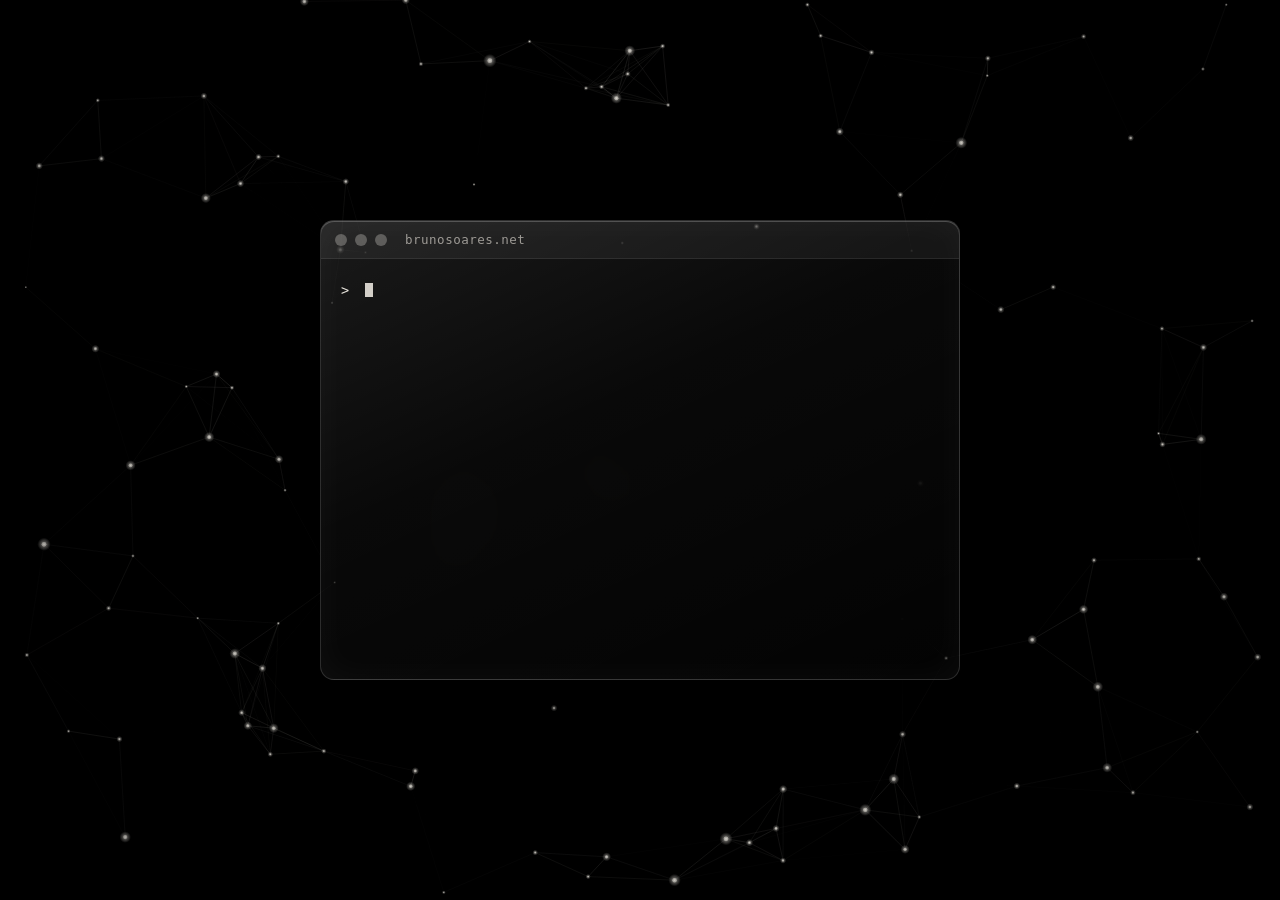
==== commit 14f1e9d5: "chore: clean up landing page" ====
--- a/index.html
+++ b/index.html
@@ -4,11 +4,11 @@
 <meta charset="utf-8" />
 <meta name="viewport" content="width=device-width, initial-scale=1, viewport-fit=cover" />
 <title>brunosoares.net</title>
-<meta name="description" content="An interactive landing page — a constellation field that reacts to your cursor, framed by a quiet glass terminal.">
+<meta name="description" content="brunosoares.net">
 <meta name="theme-color" content="#000000">
 <meta property="og:type" content="website">
 <meta property="og:title" content="brunosoares.net">
-<meta property="og:description" content="An interactive landing page — a constellation field that reacts to your cursor, framed by a quiet glass terminal.">
+<meta property="og:description" content="brunosoares.net">
 <meta property="og:url" content="https://brunosoares.net/">
 <meta name="twitter:card" content="summary">
 <link rel="canonical" href="https://brunosoares.net/">
@@ -135,16 +135,12 @@
     const breath=(idle>2500&&!reduce)?(0.82+0.18*Math.sin(now*0.0012)):1;
     phase+=0.012; pulseT+=0.016;
 
-    if(mode==='flow'){
-      renderFlow();
-    } else {
-      ctx.fillStyle='#000'; ctx.fillRect(0,0,w,h);
-      if(mode==='nebula') renderNebula(breath);
-      else if(mode==='rain') renderRain();
-      else if(mode==='grid') renderGrid();
-      else if(mode==='spark') renderSpark();
-      else renderConstellation(breath);
-    }
+    ctx.fillStyle='#000'; ctx.fillRect(0,0,w,h);
+    if(mode==='nebula') renderNebula(breath);
+    else if(mode==='rain') renderRain();
+    else if(mode==='grid') renderGrid();
+    else if(mode==='spark') renderSpark();
+    else renderConstellation(breath);
 
     const v=ctx.createRadialGradient(w/2,h/2,Math.min(w,h)*0.30,w/2,h/2,Math.max(w,h)*0.80);
     v.addColorStop(0,'rgba(0,0,0,0)'); v.addColorStop(1,'rgba(0,0,0,0.42)');
@@ -204,19 +200,6 @@
     if(mouse.active){ ctx.fillStyle=`rgba(${acc()},0.9)`; ctx.beginPath(); ctx.arc(mouse.x,mouse.y,6,0,Math.PI*2); ctx.fill(); }
   }
 
-  function renderFlow(){
-    ctx.fillStyle='rgba(0,0,0,0.10)'; ctx.fillRect(0,0,w,h);   // fade -> smoky trails
-    for(const p of particles){
-      const a=(Math.sin(p.x*0.0035)+Math.cos(p.y*0.0035))*Math.PI*0.8 + phase*0.15;
-      const nx=p.x+Math.cos(a)*1.8, ny=p.y+Math.sin(a)*1.8;
-      ctx.strokeStyle=`rgba(${INK},${0.16+0.16*p.z})`; ctx.lineWidth=1.1;
-      ctx.beginPath(); ctx.moveTo(p.x,p.y); ctx.lineTo(nx,ny); ctx.stroke();
-      p.x=nx; p.y=ny;
-      if(p.x<0)p.x+=w; else if(p.x>w)p.x-=w; if(p.y<0)p.y+=h; else if(p.y>h)p.y-=h;
-    }
-    if(mouse.active){ ctx.fillStyle=`rgba(${acc()},0.85)`; ctx.beginPath(); ctx.arc(mouse.x,mouse.y,5,0,Math.PI*2); ctx.fill(); }
-  }
-
   function renderGrid(){
     const spacing=Math.max(26,Math.min(38,Math.round(Math.min(w,h)/26)));
     const ox=((w%spacing)/2)+spacing/2, oy=((h%spacing)/2)+spacing/2;
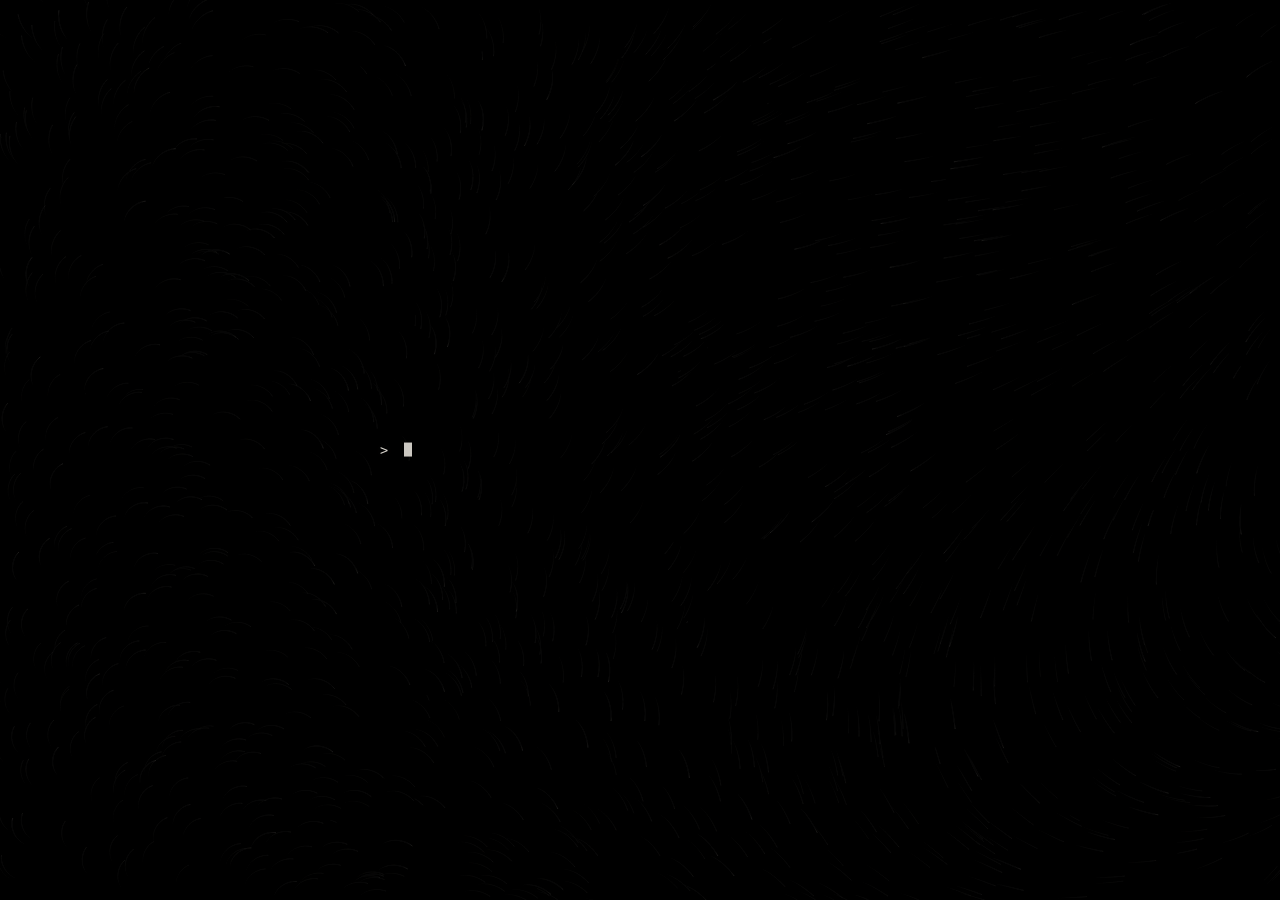
==== commit dd37629a: "feat: replace landing page with bare particle prompt" ====
--- a/index.html
+++ b/index.html
@@ -1,8 +1,8 @@
-<!DOCTYPE html>
+<!doctype html>
 <html lang="en">
 <head>
-<meta charset="utf-8" />
-<meta name="viewport" content="width=device-width, initial-scale=1, viewport-fit=cover" />
+<meta charset="utf-8">
+<meta name="viewport" content="width=device-width, initial-scale=1, viewport-fit=cover">
 <title>brunosoares.net</title>
 <meta name="description" content="brunosoares.net">
 <meta name="theme-color" content="#000000">
@@ -14,281 +14,171 @@
 <link rel="canonical" href="https://brunosoares.net/">
 <link rel="icon" href="favicon.svg" type="image/svg+xml">
 <style>
-  :root { --ink:#e8e4dc; --accent:#e8e4dc; }
+  :root { --ink:#e8e4dc; --muted:rgba(232,228,220,.42); }
   * { margin:0; padding:0; box-sizing:border-box; }
-  html, body { height:100%; background:#000; overflow:hidden; }
+  html, body { width:100%; height:100%; min-height:100svh; background:#000; overflow:hidden; }
   body {
-    font-family: ui-monospace, "SFMono-Regular", Menlo, Consolas, monospace;
-    color:var(--ink); touch-action:none;
+    font-family:ui-monospace,"SFMono-Regular",Menlo,Consolas,monospace;
+    color:var(--ink);
+    touch-action:none;
   }
-  #bg { position:fixed; inset:0; width:100%; height:100%; display:block; z-index:0; pointer-events:none; }
-
-  /* ---- glass terminal ---- */
-  .term {
+  canvas { position:fixed; inset:0; width:100%; height:100%; display:block; z-index:0; pointer-events:none; }
+  .terminal {
     position:fixed; z-index:2;
-    top:50%; left:50%; transform:translate(-50%,-50%);
-    width:min(640px, 92vw);
-    height:min(62vh, 460px);
-    border-radius:14px; overflow:hidden;
-    background:linear-gradient(155deg, rgba(255,255,255,.10), rgba(255,255,255,.035) 42%, rgba(255,255,255,.012));
-    -webkit-backdrop-filter:blur(28px) saturate(1.25);
-    backdrop-filter:blur(28px) saturate(1.25);
-    border:1px solid rgba(255,255,255,.16);
-    box-shadow:0 30px 80px rgba(0,0,0,.55), inset 0 1px 0 rgba(255,255,255,.22), inset 0 0 36px rgba(255,255,255,.04);
+    left:50%; top:50%; transform:translate(-50%,-50%);
+    width:min(520px, 86vw);
+    min-height:1.5em;
+    display:flex; flex-direction:column; align-items:flex-start;
+    font-size:13.5px; line-height:1.55;
+    text-shadow:0 0 12px rgba(232,228,220,.10);
   }
-  .bar {
-    height:38px; display:flex; align-items:center; gap:14px; padding:0 14px;
-    background:rgba(255,255,255,.05); border-bottom:1px solid rgba(255,255,255,.08);
+  .lines { display:flex; flex-direction:column; gap:3px; max-width:100%; }
+  .row { white-space:pre-wrap; word-break:break-word; color:var(--muted); }
+  .row.echo { color:rgba(232,228,220,.82); }
+  .inputline { display:flex; align-items:baseline; gap:8px; white-space:pre; color:rgba(232,228,220,.92); }
+  .prompt { flex:0 0 auto; }
+  .cmd { white-space:pre; }
+  .cursor { display:inline-block; width:8px; height:1.05em; background:rgba(232,228,220,.88); transform:translateY(2px); animation:blink 1.08s steps(1,end) infinite; }
+  @keyframes blink { 0%,49%{opacity:1} 50%,100%{opacity:0} }
+  .hidden-input {
+    position:fixed; inset:0; width:100%; height:100%; opacity:0;
+    border:0; padding:0; margin:0; background:transparent; color:transparent;
+    caret-color:transparent; font-size:1px;
   }
-  .lights { display:flex; gap:8px; }
-  .lights i { width:12px; height:12px; border-radius:50%; display:block; background:rgba(232,228,220,.30); }
-  .title { flex:1; text-align:left; padding-left:4px; font-size:12.5px; letter-spacing:.04em; color:rgba(232,228,220,.62); }
-  .screen {
-    position:relative; height:calc(100% - 38px); padding:18px 20px; overflow:auto;
-    background:transparent; scrollbar-width:none; -ms-overflow-style:none;
+  @media (max-width:600px) {
+    .terminal { width:82vw; font-size:13px; }
   }
-  .screen::-webkit-scrollbar { display:none; }
-  .lines { display:flex; flex-direction:column; gap:3px; }
-  .lines .row { font-size:13.5px; line-height:1.5; white-space:pre-wrap; word-break:break-word; }
-  .row.echo { color:rgba(232,228,220,.92); }
-  .row.dim  { color:rgba(232,228,220,.45); }
-  .inputline { display:flex; align-items:baseline; gap:8px; font-size:13.5px; line-height:1.5; margin-top:3px; white-space:pre; }
-  .prompt { color:var(--accent); flex:0 0 auto; }
-  .cmd { color:rgba(232,228,220,.92); white-space:pre; }
-  .cursor { display:inline-block; width:8px; height:1.05em; background:rgba(232,228,220,.9); transform:translateY(2px); animation:blink 1.05s steps(1,end) infinite; }
-  @keyframes blink { 0%,49%{opacity:1} 50%,100%{opacity:0} }
-  .hidden { position:absolute; inset:0; opacity:0; border:0; padding:0; margin:0; font-size:1px; color:transparent; background:transparent; caret-color:transparent; width:100%; height:100%; }
 </style>
 </head>
 <body>
-  <canvas id="bg"></canvas>
-  <div class="term" id="term">
-    <div class="bar"><span class="lights"><i></i><i></i><i></i></span><span class="title">brunosoares.net</span></div>
-    <div class="screen" id="screen">
-      <div class="lines" id="lines"></div>
-      <div class="inputline"><span class="prompt">&gt;</span><span class="cmd" id="cmd"></span><span class="cursor" id="cursor"></span></div>
-    </div>
-    <input id="hidden" class="hidden" autocomplete="off" autocapitalize="off" autocorrect="off" spellcheck="false" />
-  </div>
+<canvas id="c"></canvas>
+<div class="terminal" id="terminal" aria-hidden="true">
+  <div class="lines" id="lines"></div>
+  <div class="inputline"><span class="prompt">&gt;</span><span class="cmd" id="cmdText"></span><span class="cursor"></span></div>
+</div>
+<input id="cmd" class="hidden-input" autocomplete="off" autocapitalize="off" autocorrect="off" spellcheck="false" aria-label="terminal command">
+<script>
+(() => {
+  'use strict';
 
-<script>
-(function () {
-  const canvas = document.getElementById('bg');
-  const ctx = canvas.getContext('2d', { alpha: false });
-  const INK = '232,228,220';
-  const THEMES = { bone:{rgb:'232,228,220',glow:[235,231,223]}, ash:{rgb:'210,213,216',glow:[214,217,220]} };
-  let theme = 'bone';
-  const acc = () => THEMES[theme].rgb;
+  const cv=document.getElementById('c'), ctx=cv.getContext('2d',{alpha:false});
+  const reduce=matchMedia('(prefers-reduced-motion: reduce)').matches;
+  let w=0,h=0,dpr=1,pts=[];
+  let speed=0.34, palette='bone', bgRGB='0,0,0';
+  let mode='flow', prevMode='flow', modeT=1, lastModeShift=performance.now();
+  let mx=-9999,my=-9999,bursts=[];
+  const started=performance.now();
+  const MODES=['flow','rain','orbit','wave','swarm'];
+  const MODE_INTERVAL=52000;
+  const PALETTES={
+    bone:{ bg:[0,0,0], cols:['#e8e4dc','#d8d2c6','#f1ede4'], hi:'#fff8ea' },
+    ash:{ bg:[0,0,0], cols:['#d7dbdf','#aeb5bc','#eef0f4'], hi:'#f8f7ff' }
+  };
 
-  const MODES = ['constellation','nebula','rain','grid','spark'];
-  const MODE_BY_NUM = { '1':'constellation','2':'nebula','3':'rain','4':'grid','5':'spark' };
-  let mode = 'constellation';
-
-  const cfg = { baseDivisor:9000, maxNodes:175, minNodes:40, linkDist:132, cursorLinkDist:244, baseSpeed:0.22, dotCore:1.6 };
-  let w,h,dpr, particles=[], nebulaBlobs=[];
-  const mouse = { x:-1e4, y:-1e4, active:false };
-  let lastActivity = performance.now();
-  const reduce = window.matchMedia('(prefers-reduced-motion: reduce)').matches;
-
-  function makeGlow(rgb){
-    const R=18,s=R*2,c=document.createElement('canvas'); c.width=c.height=s;
-    const x=c.getContext('2d'); const g=x.createRadialGradient(R,R,0,R,R,R);
-    g.addColorStop(0,`rgba(${rgb},1)`); g.addColorStop(0.22,`rgba(${rgb},0.5)`); g.addColorStop(1,`rgba(${rgb},0)`);
-    x.fillStyle=g; x.fillRect(0,0,s,s); return c;
+  function hexRGB(hex){ const n=parseInt(hex.slice(1),16); return [n>>16&255,n>>8&255,n&255]; }
+  function assignColors(){
+    const p=PALETTES[palette]; bgRGB=p.bg.join(',');
+    const cols=p.cols.map(hexRGB), hi=hexRGB(p.hi);
+    for(const dot of pts){
+      const c=Math.random()<0.08?hi:cols[(Math.random()*cols.length)|0];
+      const a=Math.random()<0.08?0.58:0.20+Math.random()*0.20;
+      dot.col=`rgba(${c[0]},${c[1]},${c[2]},${a.toFixed(3)})`;
+    }
+    ctx.fillStyle='rgb(0,0,0)'; ctx.fillRect(0,0,w,h);
   }
-  const glowSprites={ bone:makeGlow(THEMES.bone.glow.join(',')), ash:makeGlow(THEMES.ash.glow.join(',')) };
-  const nodeGlow = () => glowSprites[theme];
-  function linkColor(t){
-    const [r0,g0,b0]=[232,228,220],[r1,g1,b1]=THEMES[theme].glow;
-    return `${Math.round(r0+(r1-r0)*t)},${Math.round(g0+(g1-g0)*t)},${Math.round(b0+(b1-b0)*t)}`;
+  function size(){
+    dpr=Math.min(devicePixelRatio||1,2);
+    w=cv.width=Math.floor(innerWidth*dpr); h=cv.height=Math.floor(innerHeight*dpr);
+    cv.style.width=innerWidth+'px'; cv.style.height=innerHeight+'px';
+    ctx.fillStyle='rgb(0,0,0)'; ctx.fillRect(0,0,w,h);
+  }
+  function init(){
+    const n=Math.max(420, Math.min(1400, Math.floor((w*h)/820)));
+    pts=Array.from({length:n},()=>({x:Math.random()*w,y:Math.random()*h,life:(140+Math.random()*260)|0,col:'rgba(232,228,220,.30)'}));
+    assignColors();
+  }
+  function flow(x,y,t){ return (Math.sin(x*0.0016+t*0.2)+Math.cos(y*0.0016-t*0.15)+Math.sin((x+y)*0.0011+t*0.1))*Math.PI; }
+  function fieldAngle(m,x,y,t){
+    if(m==='flow') return flow(x,y,t);
+    if(m==='rain') return Math.PI/2 + Math.sin(x*0.010 + t*1.5)*0.10;
+    const dx=x-w/2, dy=y-h/2, ang=Math.atan2(dy,dx);
+    if(m==='orbit') return ang+Math.PI/2;
+    if(m==='wave'){ const ty=h/2 + Math.sin(x*0.012 + t*1.2)*h*0.28; return Math.atan2(ty-y,50*dpr); }
+    if(m==='swarm'){ const ax=w/2+Math.cos(t*0.5)*w*0.3, ay=h/2+Math.sin(t*0.7)*h*0.3; return Math.atan2(ay-y,ax-x)+Math.PI/2; }
+    return flow(x,y,t);
+  }
+  function lerpAngle(a,b,t){ let d=b-a; while(d>Math.PI)d-=Math.PI*2; while(d<-Math.PI)d+=Math.PI*2; return a+d*t; }
+  function setMode(next){
+    if(!MODES.includes(next) || next===mode) return false;
+    prevMode=mode; mode=next; modeT=0; lastModeShift=performance.now(); return true;
+  }
+  function cycleMode(){ const i=MODES.indexOf(mode); setMode(MODES[(i+1)%MODES.length]); }
+  function frame(t){
+    if(!reduce && t-lastModeShift>MODE_INTERVAL) cycleMode();
+    const age=Math.max(0,(t-started)/1000);
+    const fade=Math.min(1, age/5.5);
+    ctx.fillStyle='rgba(0,0,0,0.082)'; ctx.fillRect(0,0,w,h);
+    const tt=t*0.001;
+    if(modeT<1) modeT=Math.min(1,modeT+0.010);
+    for(const p of pts){
+      const a=lerpAngle(fieldAngle(prevMode,p.x,p.y,tt),fieldAngle(mode,p.x,p.y,tt),modeT);
+      let vx=Math.cos(a), vy=Math.sin(a);
+      for(const b of bursts){
+        const ageB=(t-b.t0)/1000, br=ageB*640*dpr, dx=p.x-b.x, dy=p.y-b.y, d=Math.hypot(dx,dy)||1, band=Math.abs(d-br);
+        if(band<42*dpr){ const f=(1-band/(42*dpr))*3.2; vx+=dx/d*f; vy+=dy/d*f; }
+      }
+      if(mx>-1000){
+        const dx=mx-p.x, dy=my-p.y, d=Math.hypot(dx,dy)||1, r=155*dpr;
+        if(d<r){ const f=(1-d/r)*0.045; vx+=dx/d*f; vy+=dy/d*f; }
+      }
+      const step=1.45*dpr*speed;
+      const nx=p.x+vx*step, ny=p.y+vy*step;
+      ctx.strokeStyle=p.col.replace(/,([0-9.]+)\)$/,(m,a)=>','+(Number(a)*fade).toFixed(3)+')');
+      ctx.lineWidth=0.95*dpr;
+      ctx.beginPath(); ctx.moveTo(p.x,p.y); ctx.lineTo(nx,ny); ctx.stroke();
+      p.x=nx; p.y=ny; p.life--;
+      if(p.life<0 || p.x<0 || p.x>w || p.y<0 || p.y>h){ p.x=Math.random()*w; p.y=Math.random()*h; p.life=(160+Math.random()*280)|0; }
+    }
+    bursts=bursts.filter(b=>(t-b.t0)/1000<1.15);
+    requestAnimationFrame(frame);
   }
 
-  function buildParticles(){
-    const target=Math.max(cfg.minNodes,Math.min(cfg.maxNodes,Math.round((w*h)/cfg.baseDivisor)));
-    particles=[];
-    for(let i=0;i<target;i++){
-      const z=0.45+Math.random()*0.55;
-      particles.push({
-        x:Math.random()*w, y:Math.random()*h,
-        vx:(Math.random()-0.5)*cfg.baseSpeed, vy:(Math.random()-0.5)*cfg.baseSpeed,
-        z, size:0.55+Math.random()*1.05, cwarm:0,
-        rlen:22+Math.random()*54, rsp:2.8+Math.random()*4.6, ra:0.07+Math.random()*0.16
-      });
-    }
+  addEventListener('resize',()=>{ size(); init(); });
+  addEventListener('pointermove',e=>{ mx=e.clientX*dpr; my=e.clientY*dpr; });
+  addEventListener('pointerleave',()=>{ mx=-9999; my=-9999; });
+  addEventListener('pointerdown',e=>{ bursts.push({x:e.clientX*dpr,y:e.clientY*dpr,t0:performance.now()}); });
+  size(); init();
+  if(!reduce) requestAnimationFrame(frame);
+  else { ctx.fillStyle='#000'; ctx.fillRect(0,0,w,h); }
+
+  const hidden=document.getElementById('cmd'), cmdText=document.getElementById('cmdText'), lines=document.getElementById('lines');
+  let misses=0;
+  function print(text,cls='dim'){
+    const row=document.createElement('div'); row.className='row '+cls; row.textContent=text; lines.appendChild(row);
+    if(lines.children.length>5) lines.removeChild(lines.firstChild);
   }
-  function buildNebula(){
-    nebulaBlobs=[];
-    for(let i=0;i<7;i++) nebulaBlobs.push({ x:Math.random()*w, y:Math.random()*h, r:Math.max(w,h)*0.28+Math.random()*Math.max(w,h)*0.28,
-      vx:(Math.random()-0.5)*0.18, vy:(Math.random()-0.5)*0.18, ph:Math.random()*Math.PI*2, warm:Math.random()<0.5 });
+  function go(url){ print('opening…','dim'); setTimeout(()=>{ location.href=url; },520); }
+  function run(raw){
+    const text=raw.trim(); print('> '+raw,'echo');
+    if(!text) return;
+    const cmd=text.toLowerCase();
+    if(cmd==='clear'){ lines.innerHTML=''; misses=0; return; }
+    if(cmd==='theme'){ palette=palette==='bone'?'ash':'bone'; assignColors(); print('palette: '+palette,'dim'); return; }
+    const numeric=/^[1-5]$/.test(cmd) ? MODES[Number(cmd)-1] : null;
+    const next=numeric || (MODES.includes(cmd) ? cmd : null);
+    if(next){ setMode(next); print('field: '+next,'dim'); return; }
+    if(cmd==='photos'){ go('https://photos.brunosoares.net'); return; }
+    if(cmd==='meals'){ go('https://meals.brunosoares.net'); return; }
+    if(cmd==='help'){ misses++; print('there is no index.','dim'); return; }
+    misses++;
+    const hints=['not found.','nothing answers to that.','some doors answer to what they are.','short names open quiet rooms.'];
+    print(hints[Math.min(misses-1,hints.length-1)],'dim');
   }
-  function resize(){
-    dpr=Math.min(window.devicePixelRatio||1,2);
-    w=window.innerWidth; h=window.innerHeight;
-    canvas.width=w*dpr; canvas.height=h*dpr; ctx.setTransform(dpr,0,0,dpr,0,0);
-    buildParticles(); buildNebula();
-  }
-
-  let phase=0, pulseT=0;
-  function frame(){
-    const now=performance.now();
-    const idle=now-lastActivity;
-    const breath=(idle>2500&&!reduce)?(0.82+0.18*Math.sin(now*0.0012)):1;
-    phase+=0.012; pulseT+=0.016;
-
-    ctx.fillStyle='#000'; ctx.fillRect(0,0,w,h);
-    if(mode==='nebula') renderNebula(breath);
-    else if(mode==='rain') renderRain();
-    else if(mode==='grid') renderGrid();
-    else if(mode==='spark') renderSpark();
-    else renderConstellation(breath);
-
-    const v=ctx.createRadialGradient(w/2,h/2,Math.min(w,h)*0.30,w/2,h/2,Math.max(w,h)*0.80);
-    v.addColorStop(0,'rgba(0,0,0,0)'); v.addColorStop(1,'rgba(0,0,0,0.42)');
-    ctx.fillStyle=v; ctx.fillRect(0,0,w,h);
-
-    if(!reduce) requestAnimationFrame(frame);
-  }
-
-  function renderConstellation(breath){
-    for(const p of particles){ p.cwarm=0;
-      if(!reduce){ p.x+=p.vx*p.z; p.y+=p.vy*p.z;
-        if(p.x<0)p.x+=w; else if(p.x>w)p.x-=w; if(p.y<0)p.y+=h; else if(p.y>h)p.y-=h; } }
-    for(let i=0;i<particles.length;i++){ const a=particles[i];
-      for(let j=i+1;j<particles.length;j++){ const b=particles[j];
-        const dx=a.x-b.x,dy=a.y-b.y,d=Math.hypot(dx,dy);
-        if(d<cfg.linkDist){ const zf=Math.min(a.z,b.z),warm=Math.max(a.cwarm,b.cwarm);
-          ctx.strokeStyle=`rgba(${warm>0.01?linkColor(warm):INK},${(1-d/cfg.linkDist)*(warm>0.01?(0.20+warm*0.5):0.18)*zf*breath})`;
-          ctx.lineWidth=1; ctx.beginPath(); ctx.moveTo(a.x,a.y); ctx.lineTo(b.x,b.y); ctx.stroke(); } } }
-    if(mouse.active){ for(const p of particles){ const dx=p.x-mouse.x,dy=p.y-mouse.y,d=Math.hypot(dx,dy);
-      if(d<cfg.cursorLinkDist){ const s=1-d/cfg.cursorLinkDist; p.cwarm=Math.max(p.cwarm,s);
-        ctx.strokeStyle=`rgba(${acc()},${s*0.5})`; ctx.lineWidth=1; ctx.beginPath(); ctx.moveTo(p.x,p.y); ctx.lineTo(mouse.x,mouse.y); ctx.stroke();
-        const t=(phase+p.x*0.0007+p.y*0.0009)%1; ctx.beginPath(); ctx.arc(p.x+(mouse.x-p.x)*t,p.y+(mouse.y-p.y)*t,1.6,0,Math.PI*2);
-        ctx.fillStyle=`rgba(${acc()},${s*0.9})`; ctx.fill(); } }
-      const g=ctx.createRadialGradient(mouse.x,mouse.y,0,mouse.x,mouse.y,cfg.cursorLinkDist*0.85);
-      g.addColorStop(0,`rgba(${acc()},0.12)`); g.addColorStop(1,`rgba(${acc()},0)`); ctx.fillStyle=g; ctx.fillRect(0,0,w,h); }
-    for(const p of particles){ const core=cfg.dotCore*p.z*p.size*(1+p.cwarm*1.4), glow=core*5.5;
-      ctx.globalAlpha=Math.min(0.7+p.z*0.35+p.cwarm*0.2,1)*breath; ctx.drawImage(nodeGlow(),p.x-glow/2,p.y-glow/2,glow,glow);
-      ctx.globalAlpha=Math.min(0.95,0.6+p.cwarm)*breath; ctx.fillStyle=`rgba(${p.cwarm>0.05?acc():INK},1)`;
-      ctx.beginPath(); ctx.arc(p.x,p.y,core,0,Math.PI*2); ctx.fill(); }
-    ctx.globalAlpha=1;
-  }
-
-  function renderNebula(breath){
-    for(const b of nebulaBlobs){
-      if(!reduce){ b.x+=b.vx; b.y+=b.vy; if(b.x<-b.r)b.x=w+b.r; if(b.x>w+b.r)b.x=-b.r; if(b.y<-b.r)b.y=h+b.r; if(b.y>h+b.r)b.y=-b.r; }
-      const pulse=0.5+0.5*Math.sin(phase*0.6+b.ph);
-      const rgb=b.warm?THEMES.bone.glow:THEMES.ash.glow;
-      const grd=ctx.createRadialGradient(b.x,b.y,0,b.x,b.y,b.r);
-      grd.addColorStop(0,`rgba(${rgb},${0.15*pulse*breath})`);
-      grd.addColorStop(0.5,`rgba(${rgb},${0.06*pulse*breath})`);
-      grd.addColorStop(1,'rgba(0,0,0,0)');
-      ctx.fillStyle=grd; ctx.fillRect(0,0,w,h);
-    }
-    for(const p of particles){ p.x+=p.vx*0.3; p.y+=p.vy*0.3;
-      if(p.x<0)p.x+=w; else if(p.x>w)p.x-=w; if(p.y<0)p.y+=h; else if(p.y>h)p.y-=h;
-      ctx.globalAlpha=0.5*p.z*breath; ctx.fillStyle=`rgba(${INK},1)`;
-      ctx.beginPath(); ctx.arc(p.x,p.y,cfg.dotCore*p.z*p.size*0.7,0,Math.PI*2); ctx.fill(); }
-    ctx.globalAlpha=1;
-  }
-
-  function renderRain(){
-    for(const p of particles){
-      if(!reduce){ p.y+=p.rsp; if(p.y-p.rlen>h){ p.y=-p.rlen; p.x=Math.random()*w; } if(p.x<0)p.x+=w; else if(p.x>w)p.x-=w; }
-      ctx.strokeStyle=`rgba(${INK},${p.ra})`; ctx.lineWidth=1.2;
-      ctx.beginPath(); ctx.moveTo(p.x,p.y); ctx.lineTo(p.x,p.y-p.rlen); ctx.stroke();
-    }
-    if(mouse.active){ ctx.fillStyle=`rgba(${acc()},0.9)`; ctx.beginPath(); ctx.arc(mouse.x,mouse.y,6,0,Math.PI*2); ctx.fill(); }
-  }
-
-  function renderGrid(){
-    const spacing=Math.max(26,Math.min(38,Math.round(Math.min(w,h)/26)));
-    const ox=((w%spacing)/2)+spacing/2, oy=((h%spacing)/2)+spacing/2;
-    const cols=Math.ceil((w-ox)/spacing)+1, rows=Math.ceil((h-oy)/spacing)+1;
-    const cx=mouse.active?mouse.x:w/2, cy=mouse.active?mouse.y:h/2;
-    const near=(gx,gy)=>{ if(!mouse.active) return 0; const dm=Math.hypot(gx-mouse.x,gy-mouse.y); return dm<cfg.cursorLinkDist?1-dm/cfg.cursorLinkDist:0; };
-
-    // faint full lattice skeleton: lines + intersection dots
-    ctx.strokeStyle=`rgba(${INK},0.05)`; ctx.lineWidth=1;
-    for(let c=0;c<cols;c++){ const x=ox+c*spacing; ctx.beginPath(); ctx.moveTo(x,oy); ctx.lineTo(x,oy+(rows-1)*spacing); ctx.stroke(); }
-    for(let r=0;r<rows;r++){ const y=oy+r*spacing; ctx.beginPath(); ctx.moveTo(ox,y); ctx.lineTo(ox+(cols-1)*spacing,y); ctx.stroke(); }
-    for(let r=0;r<rows;r++) for(let c=0;c<cols;c++){
-      const x=ox+c*spacing, y=oy+r*spacing, n=near(x,y);
-      ctx.globalAlpha=0.07+n*0.5; ctx.fillStyle=`rgba(${n>0.01?acc():INK},1)`;
-      ctx.beginPath(); ctx.arc(x,y,1.1,0,Math.PI*2); ctx.fill();
-    }
-    ctx.globalAlpha=1;
-
-    // shared stars glide into nearest lattice slot and light up as nodes
-    for(const p of particles){
-      const gx=ox+Math.round((p.x-ox)/spacing)*spacing;
-      const gy=oy+Math.round((p.y-oy)/spacing)*spacing;
-      if(!reduce){ p.x+=(gx-p.x)*0.06; p.y+=(gy-p.y)*0.06; }
-      const dc=Math.hypot(gx-cx,gy-cy);
-      let t=Math.max(0,1-dc/(Math.max(w,h)*0.7))*(0.35+0.65*(0.5+0.5*Math.sin(phase*0.8+(gx+gy)*0.01)));
-      const n=near(gx,gy); if(n>t) t=n;
-      const core=1.4+t*2.6;
-      ctx.globalAlpha=0.18+t*0.8;
-      ctx.fillStyle=`rgba(${t>0.35?acc():INK},1)`;
-      ctx.beginPath(); ctx.arc(p.x,p.y,core,0,Math.PI*2); ctx.fill();
-    }
-    ctx.globalAlpha=1;
-  }
-
-  function renderSpark(){
-    for(const p of particles){
-      // gentle drift upward, wrap
-      if(!reduce){ p.x+=(Math.random()-0.5)*0.4; p.y-=0.25+p.z*0.5; if(p.y<0)p.y+=h; if(p.x<0)p.x+=w; else if(p.x>w)p.x-=w; }
-      let bright=p.z*0.5;
-      if(mouse.active){
-        const dm=Math.hypot(p.x-mouse.x,p.y-mouse.y);
-        if(dm<cfg.cursorLinkDist*1.2){ const s=1-dm/(cfg.cursorLinkDist*1.2); bright=Math.min(1, bright+s*0.9); }
-      }
-      const flick=0.6+0.4*Math.sin(phase*3+p.x*0.05);
-      const core=cfg.dotCore*p.size*(0.7+bright*1.6);
-      const glow=core*6;
-      ctx.globalAlpha=Math.min(0.85, 0.25+bright)*flick;
-      ctx.drawImage(nodeGlow(),p.x-glow/2,p.y-glow/2,glow,glow);
-      ctx.globalAlpha=Math.min(1, 0.3+bright);
-      ctx.fillStyle=`rgba(${bright>0.5?acc():INK},1)`;
-      ctx.beginPath(); ctx.arc(p.x,p.y,core,0,Math.PI*2); ctx.fill();
-    }
-    ctx.globalAlpha=1;
-    if(mouse.active){ const g=ctx.createRadialGradient(mouse.x,mouse.y,0,mouse.x,mouse.y,140);
-      g.addColorStop(0,`rgba(${acc()},0.14)`); g.addColorStop(1,`rgba(${acc()},0)`); ctx.fillStyle=g; ctx.fillRect(0,0,w,h); }
-  }
-
-  /* ============== TERMINAL ============== */
-  const hidden=document.getElementById('hidden'), cmdEl=document.getElementById('cmd'),
-        linesEl=document.getElementById('lines'), screenEl=document.getElementById('screen');
-  function setAccentVar(){ document.documentElement.style.setProperty('--accent',acc()); }
-  function printRow(text,cls){ const r=document.createElement('div'); r.className='row '+(cls||''); r.textContent=text; linesEl.appendChild(r);
-    if(linesEl.children.length>120) linesEl.removeChild(linesEl.firstChild); return r; }
-  function runCommand(raw){
-    const cmd=raw.trim(); printRow('> '+raw,'echo');
-    if(cmd===''){ scrollBottom(); return; }
-    if(MODE_BY_NUM[cmd]){ mode=MODE_BY_NUM[cmd]; printRow('field: '+cmd+' · '+mode,'dim'); scrollBottom(); return; }
-    if(MODES.includes(cmd)){ mode=cmd; printRow('field: '+cmd,'dim'); scrollBottom(); return; }
-    switch(cmd){
-      case 'photos': printRow('→ photos.brunosoares.net'); setTimeout(()=>{window.location.href='https://photos.brunosoares.net';},650); break;
-      case 'meals':  printRow('→ meals.brunosoares.net');  setTimeout(()=>{window.location.href='https://meals.brunosoares.net';},650); break;
-      case 'clear':  linesEl.innerHTML=''; break;
-      case 'theme':  theme=theme==='bone'?'ash':'bone'; setAccentVar(); printRow('palette: '+theme,'dim'); break;
-      default: printRow('command not found: '+cmd,'dim');
-    }
-    scrollBottom();
-  }
-  function scrollBottom(){ screenEl.scrollTop=screenEl.scrollHeight; }
-  hidden.addEventListener('input',()=>{ cmdEl.textContent=hidden.value; lastActivity=performance.now(); });
-  hidden.addEventListener('keydown',(e)=>{ if(e.key==='Enter'){ const v=hidden.value; hidden.value=''; cmdEl.textContent=''; runCommand(v); } });
-  document.addEventListener('click',(e)=>{ if(e.target&&e.target.tagName==='A')return; hidden.focus(); });
-  window.addEventListener('load',()=>hidden.focus());
-
-  window.addEventListener('resize',resize);
-  window.addEventListener('pointermove',(e)=>{ mouse.x=e.clientX; mouse.y=e.clientY; mouse.active=true; lastActivity=performance.now(); });
-  window.addEventListener('pointerdown',(e)=>{ mouse.x=e.clientX; mouse.y=e.clientY; mouse.active=true; lastActivity=performance.now(); });
-  window.addEventListener('pointerleave',()=>{ mouse.active=false; });
-
-  setAccentVar(); resize(); frame();
+  hidden.addEventListener('input',()=>{ cmdText.textContent=hidden.value; });
+  hidden.addEventListener('keydown',e=>{ if(e.key==='Enter'){ const v=hidden.value; hidden.value=''; cmdText.textContent=''; run(v); } });
+  document.addEventListener('click',()=>hidden.focus());
+  addEventListener('load',()=>hidden.focus());
+  hidden.focus();
 })();
 </script>
 </body>
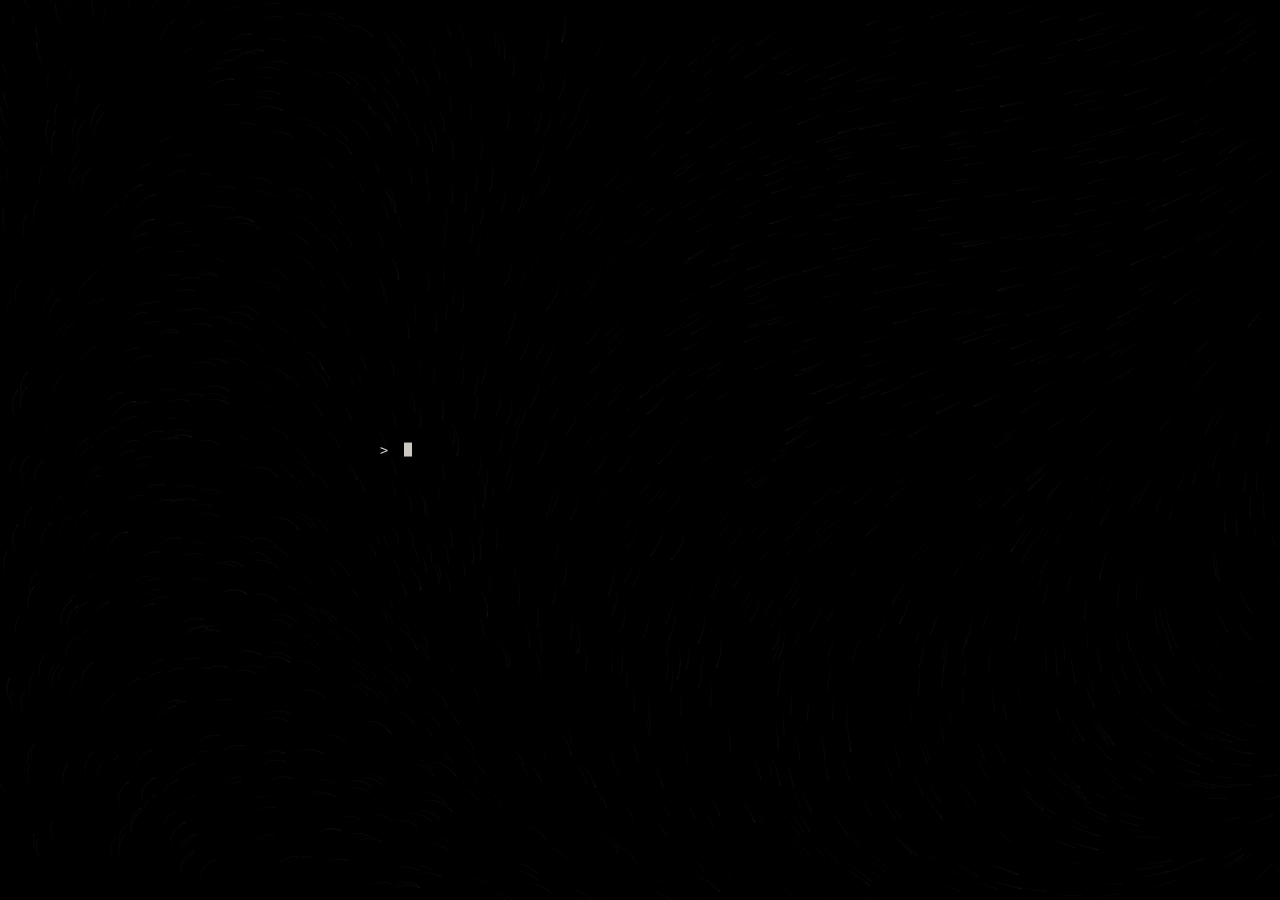
==== commit 2e5228b4: "perf: respect motion and tab visibility" ====
--- a/index.html
+++ b/index.html
@@ -8,7 +8,7 @@
 <meta name="theme-color" content="#000000">
 <meta property="og:type" content="website">
 <meta property="og:title" content="brunosoares.net">
-<meta property="og:description" content="brunosoares.net">
+<meta property="og:description" content="You've arrived.">
 <meta property="og:url" content="https://brunosoares.net/">
 <meta name="twitter:card" content="summary">
 <link rel="canonical" href="https://brunosoares.net/">
@@ -20,7 +20,6 @@
   body {
     font-family:ui-monospace,"SFMono-Regular",Menlo,Consolas,monospace;
     color:var(--ink);
-    touch-action:none;
   }
   canvas { position:fixed; inset:0; width:100%; height:100%; display:block; z-index:0; pointer-events:none; }
   .terminal {
@@ -66,7 +65,7 @@
   let w=0,h=0,dpr=1,pts=[];
   let speed=0.34, palette='bone', bgRGB='0,0,0';
   let mode='flow', prevMode='flow', modeT=1, lastModeShift=performance.now();
-  let mx=-9999,my=-9999,bursts=[];
+  let mx=-9999,my=-9999,bursts=[],animationFrame=null;
   const started=performance.now();
   const MODES=['flow','rain','orbit','wave','swarm'];
   const MODE_INTERVAL=52000;
@@ -113,6 +112,15 @@
     prevMode=mode; mode=next; modeT=0; lastModeShift=performance.now(); return true;
   }
   function cycleMode(){ const i=MODES.indexOf(mode); setMode(MODES[(i+1)%MODES.length]); }
+  function renderStatic(){
+    const tt=0;
+    for(const p of pts){
+      const a=fieldAngle('flow',p.x,p.y,tt), step=1.1*dpr;
+      ctx.strokeStyle=p.col.replace(/,([0-9.]+)\)$/,(m,a)=>','+(Number(a)*0.58).toFixed(3)+')');
+      ctx.lineWidth=0.95*dpr;
+      ctx.beginPath(); ctx.moveTo(p.x,p.y); ctx.lineTo(p.x+Math.cos(a)*step,p.y+Math.sin(a)*step); ctx.stroke();
+    }
+  }
   function frame(t){
     if(!reduce && t-lastModeShift>MODE_INTERVAL) cycleMode();
     const age=Math.max(0,(t-started)/1000);
@@ -140,16 +148,25 @@
       if(p.life<0 || p.x<0 || p.x>w || p.y<0 || p.y>h){ p.x=Math.random()*w; p.y=Math.random()*h; p.life=(160+Math.random()*280)|0; }
     }
     bursts=bursts.filter(b=>(t-b.t0)/1000<1.15);
-    requestAnimationFrame(frame);
-  }
-
-  addEventListener('resize',()=>{ size(); init(); });
+    animationFrame=requestAnimationFrame(frame);
+  }
+  function startAnimation(){
+    if(!reduce && !document.hidden && animationFrame===null) animationFrame=requestAnimationFrame(frame);
+  }
+  function stopAnimation(){
+    if(animationFrame!==null){ cancelAnimationFrame(animationFrame); animationFrame=null; }
+  }
+
+  addEventListener('resize',()=>{ size(); init(); if(reduce) renderStatic(); });
   addEventListener('pointermove',e=>{ mx=e.clientX*dpr; my=e.clientY*dpr; });
   addEventListener('pointerleave',()=>{ mx=-9999; my=-9999; });
   addEventListener('pointerdown',e=>{ bursts.push({x:e.clientX*dpr,y:e.clientY*dpr,t0:performance.now()}); });
+  document.addEventListener('visibilitychange',()=>{
+    if(document.hidden) stopAnimation();
+    else { lastModeShift=performance.now(); startAnimation(); }
+  });
   size(); init();
-  if(!reduce) requestAnimationFrame(frame);
-  else { ctx.fillStyle='#000'; ctx.fillRect(0,0,w,h); }
+  if(!reduce) startAnimation(); else renderStatic();
 
   const hidden=document.getElementById('cmd'), cmdText=document.getElementById('cmdText'), lines=document.getElementById('lines');
   let misses=0;
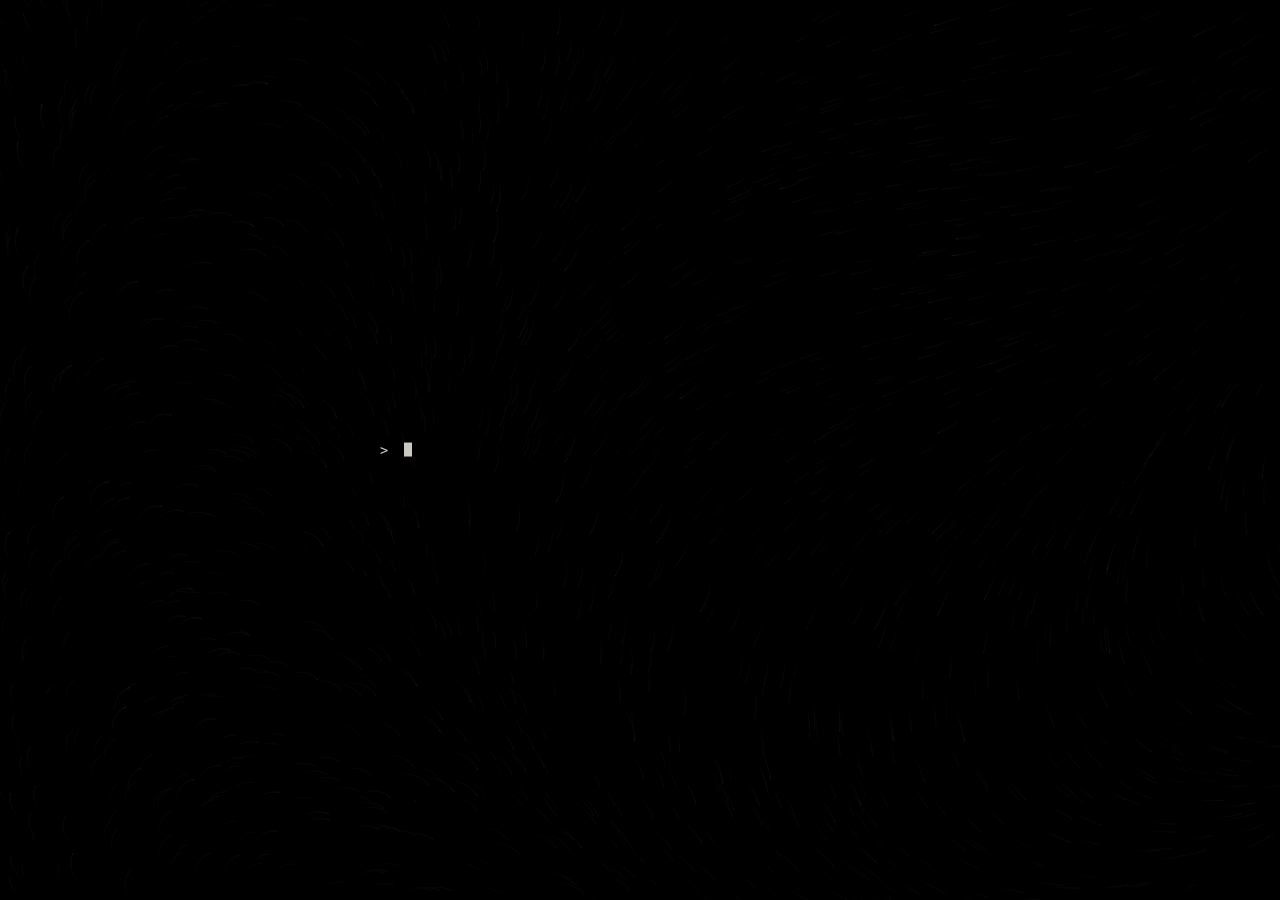
==== commit 6301616e: "feat: add hidden Duck Hunt easter egg" ====
--- a/index.html
+++ b/index.html
@@ -184,6 +184,7 @@
     const numeric=/^[1-5]$/.test(cmd) ? MODES[Number(cmd)-1] : null;
     const next=numeric || (MODES.includes(cmd) ? cmd : null);
     if(next){ setMode(next); print('field: '+next,'dim'); return; }
+    if(cmd==='duckhunt'){ print('loading…','dim'); import('./duckhunt/game.mjs').then(m=>m.startDuckHunt()).catch(()=>print('duckhunt failed to load.','dim')); return; }
     if(cmd==='photos'){ go('https://photos.brunosoares.net'); return; }
     if(cmd==='meals'){ go('https://meals.brunosoares.net'); return; }
     if(cmd==='help'){ misses++; print('there is no index.','dim'); return; }
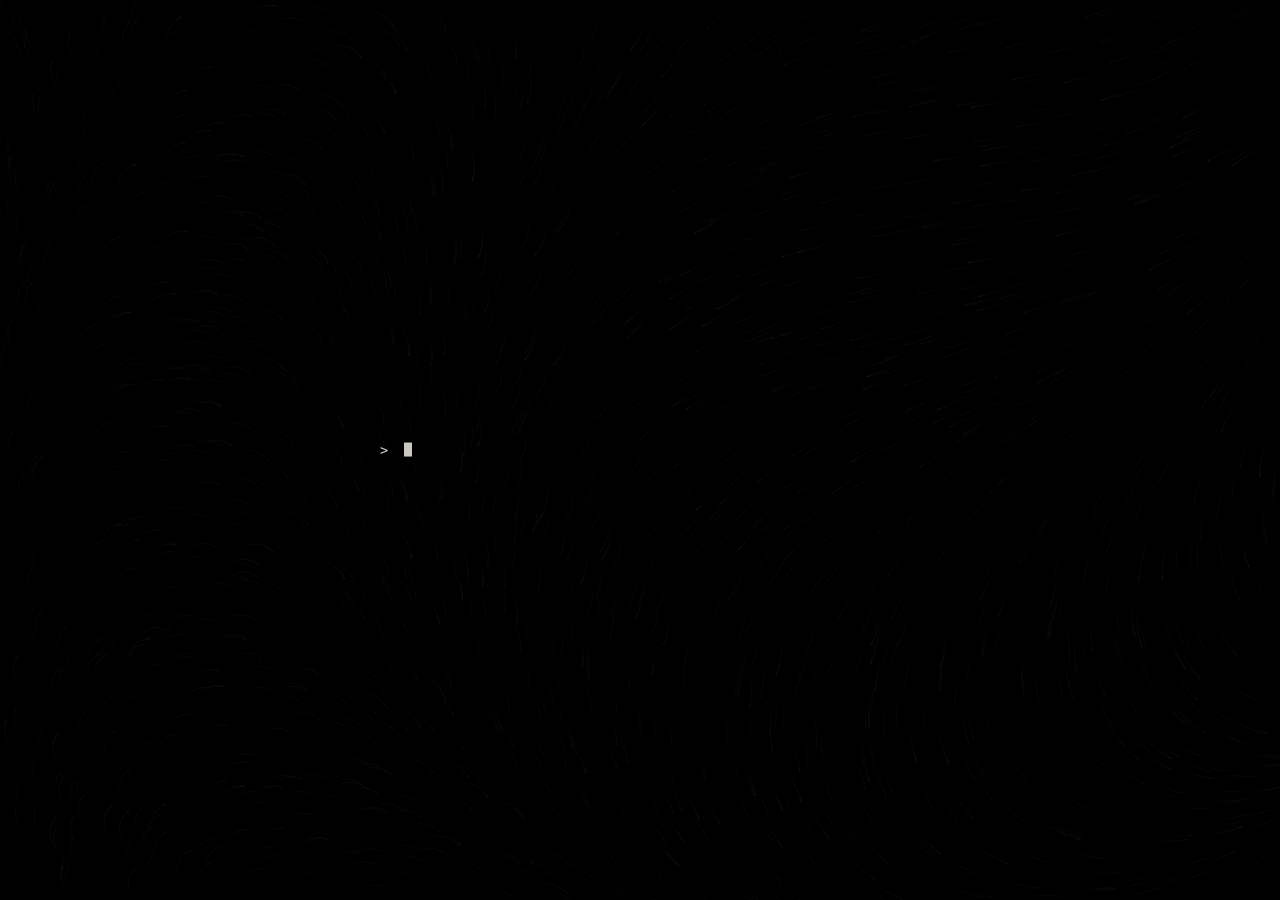
==== commit 46ced68c: "feat: add DNS terminal command" ====
--- a/index.html
+++ b/index.html
@@ -187,6 +187,7 @@
     if(cmd==='duckhunt'){ print('loading…','dim'); import('./duckhunt/game.mjs').then(m=>m.startDuckHunt()).catch(()=>print('duckhunt failed to load.','dim')); return; }
     if(cmd==='photos'){ go('https://photos.brunosoares.net'); return; }
     if(cmd==='meals'){ go('https://meals.brunosoares.net'); return; }
+    if(cmd==='dns'){ go('http://dns.brunosoares.net'); return; }
     if(cmd==='help'){ misses++; print('there is no index.','dim'); return; }
     misses++;
     const hints=['not found.','nothing answers to that.','some doors answer to what they are.','short names open quiet rooms.'];
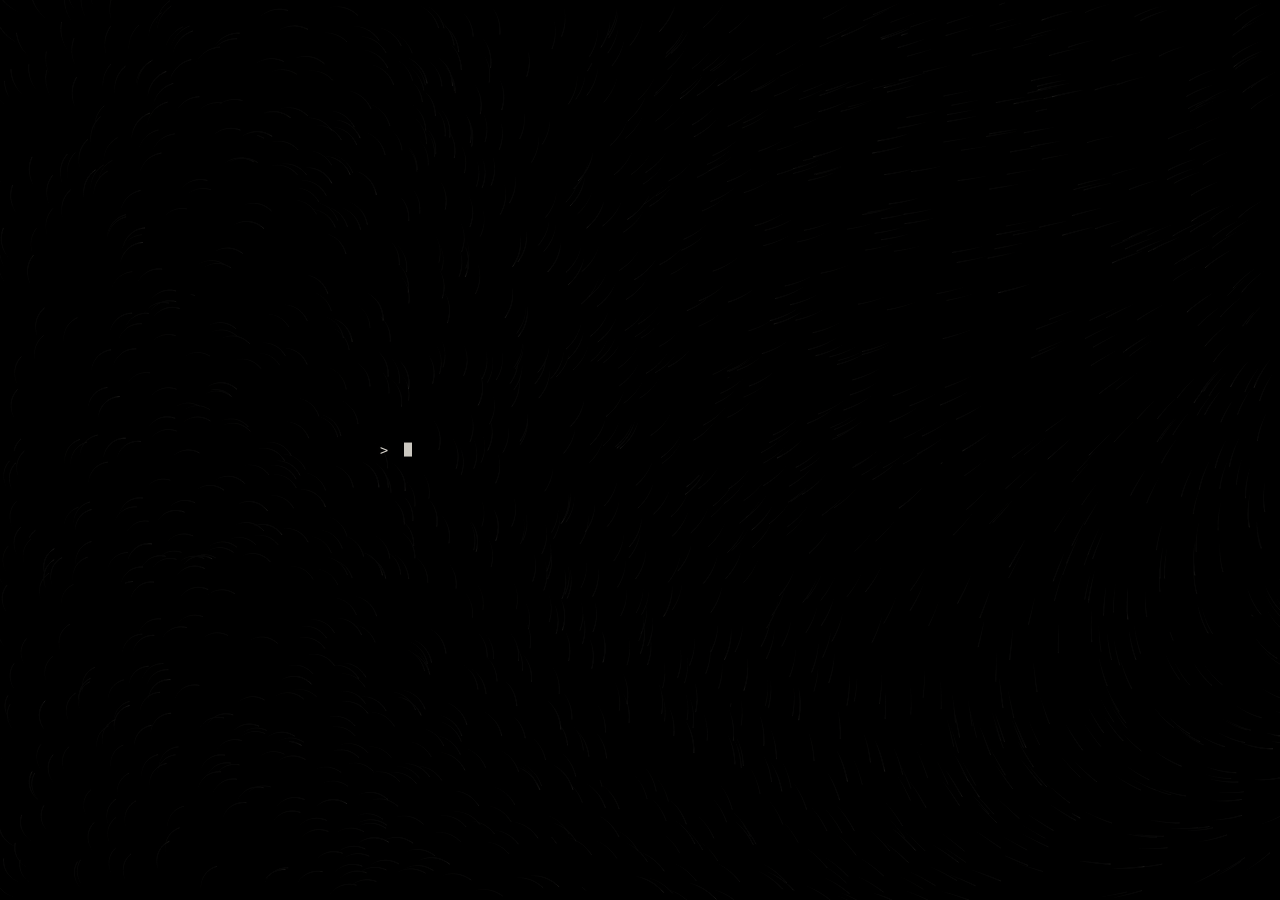
==== commit 492e2f73: "feat: add hidden StarCraft web game" ====
--- a/index.html
+++ b/index.html
@@ -185,6 +185,7 @@
     const next=numeric || (MODES.includes(cmd) ? cmd : null);
     if(next){ setMode(next); print('field: '+next,'dim'); return; }
     if(cmd==='duckhunt'){ print('loading…','dim'); import('./duckhunt/game.mjs').then(m=>m.startDuckHunt()).catch(()=>print('duckhunt failed to load.','dim')); return; }
+    if(cmd==='starcraft'){ go('/openbw/'); return; }
     if(cmd==='photos'){ go('https://photos.brunosoares.net'); return; }
     if(cmd==='meals'){ go('https://meals.brunosoares.net'); return; }
     if(cmd==='dns'){ go('http://dns.brunosoares.net'); return; }
